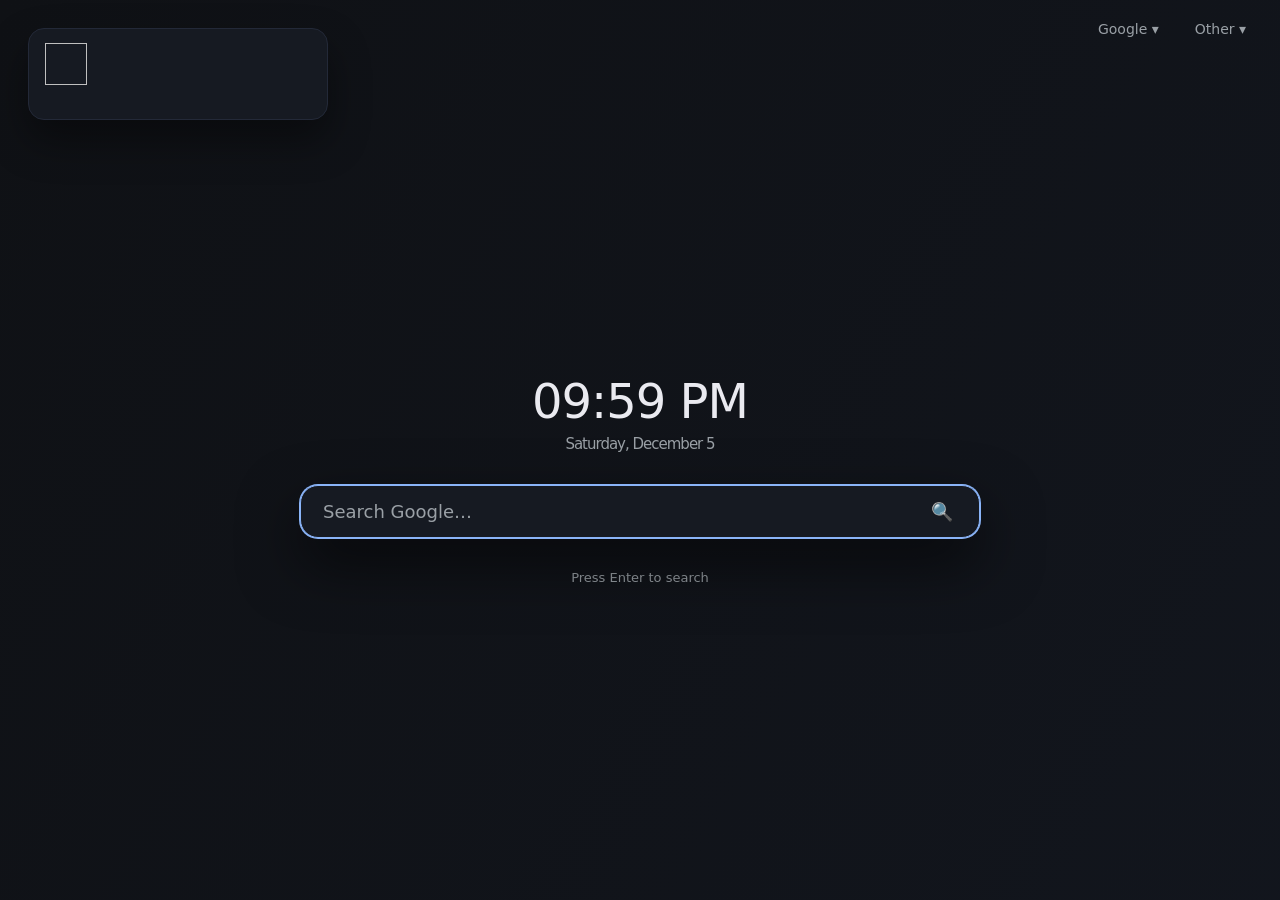
==== index.html @ 7490c637 "Update index.html ```markdown # Changelog  ## 1.2.1 - Reformatted the code for easier readabilit" ====
<!DOCTYPE html>
<html lang="en">
  <head>
    <meta charset="UTF-8" />
    <title>New Tab</title>
    <link rel="icon" type="image/png" href="Icon.png" />
    <meta name="viewport" content="width=device-width, initial-scale=1.0" />

    <script>
      /* =====================================================
        USER CONFIGURATION (safe to edit)

        HOW TO EDIT BOOKMARKS
        -----------------------------------------------------
        • Each object = one dropdown folder
        • Folder order = left to right
        • Set enabled: false to hide a folder
        • Add/remove links by editing the links array
        • NO HTML OR CSS CHANGES REQUIRED
        ===================================================== */

      const BOOKMARK_FOLDERS = [
        {
          title: "Google",
          enabled: true,
          links: [
            { name: "Gmail", url: "https://mail.google.com" },
            { name: "YouTube", url: "https://www.youtube.com" },
            { name: "Photos", url: "https://photos.google.com" },
            { name: "Drive", url: "https://drive.google.com" },
            { name: "Calendar", url: "https://calendar.google.com" },
          ],
        },
        {
          title: "Other",
          enabled: true,
          links: [
            { name: "Ultimate Guitar", url: "https://www.ultimate-guitar.com" },
            { name: "Facebook", url: "https://www.facebook.com" },
            { name: "GitHub", url: "https://github.com" },
            { name: "Reddit", url: "https://reddit.com" },
          ],
        },
        {
          title: "Dev",
          enabled: false, // ← hidden but kept for later
          links: [
            { name: "Stack Overflow", url: "https://stackoverflow.com" },
            { name: "MDN", url: "https://developer.mozilla.org" },
          ],
        },
      ];

      const WEATHER_CONFIG = {
        lat: 52.71978,
        lon: -1.35687,
        hours: 6,
      };
    </script>

    <style>
      /* =====================================================
        THEME SETTINGS (safe to edit)
        ===================================================== */

      :root {
        --bg: #0f1115;
        --card: #161a22;
        --text: #eaeaf0;
        --muted: #9aa0a6;
        --accent: #8ab4f8;
        --border: #232938;
        --radius: 18px;
      }

      /* Global reset / font */
      * {
        box-sizing: border-box;
        font-family:
          system-ui,
          -apple-system,
          BlinkMacSystemFont,
          "Segoe UI",
          sans-serif;
      }

      /* =====================
       Page background
       ===================== */
      body {
        margin: 0;
        height: 100vh;
        color: var(--text);
        display: flex;
        flex-direction: column;
        background: linear-gradient(120deg, #0f1115, #151a25, #0f1115);
        background-size: 400% 400%;
        animation: gradientMove 20s ease infinite;
      }

      @keyframes gradientMove {
        0% {
          background-position: 0% 50%;
        }
        50% {
          background-position: 100% 50%;
        }
        100% {
          background-position: 0% 50%;
        }
      }

      /* =====================
       Top link menus
       ===================== */
      .top-links {
        display: flex;
        justify-content: flex-end;
        padding: 20px 28px;
        gap: 24px;
        font-size: 14px;
      }

      .menu {
        position: relative;
      }

      .menu-button {
        background: none;
        border: none;
        color: var(--muted);
        font-size: 14px;
        cursor: pointer;
      }

      .menu-button:hover {
        color: var(--text);
      }

      .dropdown {
        position: absolute;
        right: 0;
        top: 120%;
        background: var(--card);
        border: 1px solid var(--border);
        border-radius: 14px;
        min-width: 190px;
        padding: 6px 0;
        display: none;
        box-shadow: 0 20px 40px rgba(0, 0, 0, 0.5);
        z-index: 50;
      }

      .menu.open .dropdown {
        display: block;
      }

      .dropdown a {
        display: block;
        padding: 10px 16px;
        color: var(--text);
        text-decoration: none;
      }

      .dropdown a:hover {
        background: rgba(138, 180, 248, 0.15);
      }

      /* =====================
       Center content
       ===================== */
      .center {
        flex: 1;
        display: flex;
        flex-direction: column;
        align-items: center;
        justify-content: center;
        gap: 32px;
      }

      /* Clock */
      .clock {
        font-size: 48px;
        text-align: center;
        letter-spacing: -1px;
      }

      .clock span {
        display: block;
        font-size: 15px;
        color: var(--muted);
        margin-top: 6px;
      }

      /* =====================
       Weather card
       ===================== */
      .weather {
        position: absolute;
        top: 28px;
        left: 28px;
        width: 300px;

        display: flex;
        flex-direction: column; /* key: stack current + hourly vertically */
        gap: 14px;

        background: var(--card);
        border: 1px solid var(--border);
        border-radius: 16px;
        padding: 14px 16px;
        box-shadow: 0 20px 40px rgba(0, 0, 0, 0.4);

        font-size: 13px;
        color: var(--muted);
      }

      .weather-now {
        display: flex;
        align-items: center;
        gap: 12px;
      }

      .weather-now img {
        width: 42px;
        height: 42px;
      }

      .weather-temp {
        font-size: 20px;
        font-weight: 600;
      }

      .weather-desc {
        text-transform: capitalize;
      }

      /* Hourly forecast row */
      .weather-hourly {
        display: flex;
        justify-content: space-between;
        gap: 10px;
        padding-top: 6px;
      }

      .hour {
        text-align: center;
        min-width: 36px;
      }

      .hour img {
        width: 26px;
        height: 26px;
      }

      .hour span {
        display: block;
        font-size: 11px;
        color: var(--muted);
      }

      /* =====================
       Search box
       ===================== */
      .search-wrapper {
        position: relative;
        width: min(680px, 90%);
      }

      .search-box {
        background: var(--card);
        border: 1px solid var(--border);
        border-radius: var(--radius);
        display: flex;
        align-items: center;
        padding: 14px 20px;
        box-shadow: 0 20px 40px rgba(0, 0, 0, 0.4);
      }

      .search-box:focus-within {
        border-color: var(--accent);
        box-shadow:
          0 0 0 1px var(--accent),
          0 25px 60px rgba(0, 0, 0, 0.6);
      }

      .search-box input {
        flex: 1;
        background: transparent;
        border: none;
        outline: none;
        color: var(--text);
        font-size: 18px;
      }

      .search-box input::placeholder {
        color: var(--muted);
      }

      .toggle {
        background: transparent;
        border: none;
        font-size: 18px;
        cursor: pointer;
        color: var(--muted);
        margin-left: 10px;
      }

      .toggle:hover {
        color: var(--accent);
      }

      /* Autocomplete dropdown */
      .autocomplete {
        position: absolute;
        top: calc(100% + 10px);
        width: 100%;
        background: var(--card);
        border: 1px solid var(--border);
        border-radius: 14px;
        box-shadow: 0 25px 60px rgba(0, 0, 0, 0.6);
        z-index: 20;
      }

      .autocomplete div {
        padding: 14px 20px;
        cursor: pointer;
      }

      .autocomplete div:hover,
      .autocomplete .active {
        background: rgba(138, 180, 248, 0.15);
      }

      .hint {
        font-size: 13px;
        color: var(--muted);
      }
    </style>
  </head>

  <body>
    <div class="top-links" id="bookmarks"></div>

    <!-- Weather card -->
    <div id="weather" class="weather">
      <div class="weather-now">
        <img id="weatherIcon" />
        <div>
          <div id="weatherTemp" class="weather-temp"></div>
          <div id="weatherDesc" class="weather-desc"></div>
        </div>
      </div>

      <!-- Hourly forecast injected here -->
      <div id="hourly" class="weather-hourly"></div>
    </div>

    <!-- Center content -->
    <div class="center">
      <div id="clock" class="clock"></div>

      <div class="search-wrapper">
        <form
          id="searchForm"
          class="search-box"
          action="https://www.google.com/search"
          method="GET"
          autocomplete="off"
        >
          <input
            id="searchInput"
            name="q"
            autofocus
            placeholder="Search Google…"
          />
          <button type="button" id="searchToggle" class="toggle">🔍</button>
          <input type="hidden" id="tbm" />
        </form>

        <div id="autocomplete" class="autocomplete" hidden></div>
      </div>

      <div class="hint">Press Enter to search</div>
    </div>

    <script>
      /* =====================
       Clock
       ===================== */
      function updateClock() {
        const now = new Date();
        const time = now.toLocaleTimeString([], {
          hour: "2-digit",
          minute: "2-digit",
        });
        const date = now.toLocaleDateString([], {
          weekday: "long",
          month: "long",
          day: "numeric",
        });
        document.getElementById("clock").innerHTML =
          `${time}<span>${date}</span>`;
      }

      updateClock();
      setInterval(updateClock, 1000);

      /* =====================
       Weather (Open-Meteo)
       ===================== */
      async function loadWeather() {
        const { lat, lon, hours } = WEATHER_CONFIG;

        const res = await fetch(
          `https://api.open-meteo.com/v1/forecast` +
            `?latitude=${lat}&longitude=${lon}` +
            `&current_weather=true` +
            `&hourly=temperature_2m,weathercode` +
            `&timezone=auto`,
        );

        const data = await res.json();

        /* Current weather */
        document.getElementById("weatherTemp").textContent =
          Math.round(data.current_weather.temperature) + "°C";

        document.getElementById("weatherDesc").textContent = weatherDescription(
          data.current_weather.weathercode,
        );

        document.getElementById("weatherIcon").src = weatherIconUrl(
          data.current_weather.weathercode,
        );

        /* Hourly forecast: next 6 full hours */
        const hourlyEl = document.getElementById("hourly");
        hourlyEl.innerHTML = "";

        const now = new Date();
        const currentHour = now.toISOString().slice(0, 13);
        const startIndex = data.hourly.time.findIndex((t) =>
          t.startsWith(currentHour),
        );

        for (let i = startIndex + 1; i <= startIndex + hours; i++) {
          const hourTime = new Date(data.hourly.time[i]);
          const label = hourTime.toLocaleTimeString([], {
            hour: "2-digit",
            minute: "2-digit",
          });

          const div = document.createElement("div");
          div.className = "hour";
          div.innerHTML = `
          <span>${label}</span>
          <img src="${weatherIconUrl(data.hourly.weathercode[i])}">
          <strong>${Math.round(data.hourly.temperature_2m[i])}°</strong>
        `;
          hourlyEl.appendChild(div);
        }
      }

      loadWeather();

      /* Weather helpers */
      function weatherIconUrl(code) {
        if (code === 0) return "https://openweathermap.org/img/wn/01d.png";
        if ([1, 2].includes(code))
          return "https://openweathermap.org/img/wn/02d.png";
        if (code === 3) return "https://openweathermap.org/img/wn/03d.png";
        if (code >= 45 && code <= 48)
          return "https://openweathermap.org/img/wn/50d.png";
        if (code >= 51 && code <= 67)
          return "https://openweathermap.org/img/wn/09d.png";
        if (code >= 71 && code <= 77)
          return "https://openweathermap.org/img/wn/13d.png";
        if (code >= 80 && code <= 82)
          return "https://openweathermap.org/img/wn/10d.png";
        if (code >= 95) return "https://openweathermap.org/img/wn/11d.png";
        return "https://openweathermap.org/img/wn/01d.png";
      }

      function weatherDescription(code) {
        const map = {
          0: "Clear",
          1: "Mostly clear",
          2: "Partly cloudy",
          3: "Overcast",
          45: "Fog",
          51: "Light rain",
          61: "Rain",
          71: "Snow",
          80: "Showers",
          95: "Thunderstorm",
        };
        return map[code] || "Weather";
      }

      /* =====================
       Search mode toggle
       ===================== */
      let imageMode = false;
      const toggle = document.getElementById("searchToggle");
      const tbm = document.getElementById("tbm");
      const input = document.getElementById("searchInput");

      toggle.onclick = () => {
        imageMode = !imageMode;
        if (imageMode) {
          tbm.name = "tbm";
          tbm.value = "isch";
          toggle.textContent = "🖼️";
          input.placeholder = "Search Google Images…";
        } else {
          tbm.name = "";
          tbm.value = "";
          toggle.textContent = "🔍";
          input.placeholder = "Search Google…";
        }
      };

      /* =====================
        Autocomplete
        ===================== */
      const box = document.getElementById("autocomplete");
      let activeIndex = -1;

      window.googleCallback = (data) => {
        const suggestions = data[1].slice(0, 8);
        box.innerHTML = "";
        activeIndex = -1;

        suggestions.forEach((text) => {
          const div = document.createElement("div");
          div.textContent = text;
          div.onclick = () => {
            input.value = text;
            input.form.submit();
          };
          box.appendChild(div);
        });

        box.hidden = !suggestions.length;
      };

      input.addEventListener("input", () => {
        if (!input.value.trim()) {
          box.hidden = true;
          return;
        }

        document.getElementById("jsonp")?.remove();
        const script = document.createElement("script");
        script.id = "jsonp";
        script.src =
          "https://suggestqueries.google.com/complete/search" +
          "?client=firefox&q=" +
          encodeURIComponent(input.value) +
          "&callback=googleCallback";
        document.body.appendChild(script);
      });

      input.addEventListener("keydown", (e) => {
        const items = box.querySelectorAll("div");
        if (!items.length) return;

        if (e.key === "ArrowDown")
          activeIndex = (activeIndex + 1) % items.length;
        if (e.key === "ArrowUp")
          activeIndex = (activeIndex - 1 + items.length) % items.length;

        if (e.key === "Enter" && activeIndex >= 0) {
          e.preventDefault();
          input.value = items[activeIndex].textContent;
          input.form.submit();
        }

        items.forEach((el) => el.classList.remove("active"));
        items[activeIndex]?.classList.add("active");
      });

      document.addEventListener("click", (e) => {
        if (!box.contains(e.target) && e.target !== input) box.hidden = true;
      });

      /* =====================
        Build bookmark menus
        ===================== */
      const bookmarksEl = document.getElementById("bookmarks");

      BOOKMARK_FOLDERS.filter((folder) => folder.enabled !== false).forEach(
        (folder) => {
          const menu = document.createElement("div");
          menu.className = "menu";

          const button = document.createElement("button");
          button.className = "menu-button";
          button.textContent = folder.title + " ▾";

          const dropdown = document.createElement("div");
          dropdown.className = "dropdown";

          folder.links.forEach((link) => {
            const a = document.createElement("a");
            a.href = link.url;
            a.textContent = link.name;
            dropdown.appendChild(a);
          });

          menu.appendChild(button);
          menu.appendChild(dropdown);
          bookmarksEl.appendChild(menu);
        },
      );

      /* =====================
       Dropdown menus
       ===================== */
      document.querySelectorAll(".menu-button").forEach((button) => {
        button.addEventListener("click", (e) => {
          e.stopPropagation();
          const menu = button.parentElement;

          document.querySelectorAll(".menu").forEach((m) => {
            if (m !== menu) m.classList.remove("open");
          });

          menu.classList.toggle("open");
        });
      });

      document.addEventListener("click", () => {
        document
          .querySelectorAll(".menu")
          .forEach((m) => m.classList.remove("open"));
      });

      /* =====================
       Smart URL detection
       ===================== */
      document.getElementById("searchForm").addEventListener("submit", (e) => {
        const value = input.value.trim();

        const isURL =
          value.includes(".") && !value.includes(" ") && !value.startsWith("?");

        if (isURL) {
          e.preventDefault();
          const url =
            value.startsWith("http://") || value.startsWith("https://")
              ? value
              : "https://" + value;

          window.location.href = url;
        }
      });
    </script>
  </body>
</html>
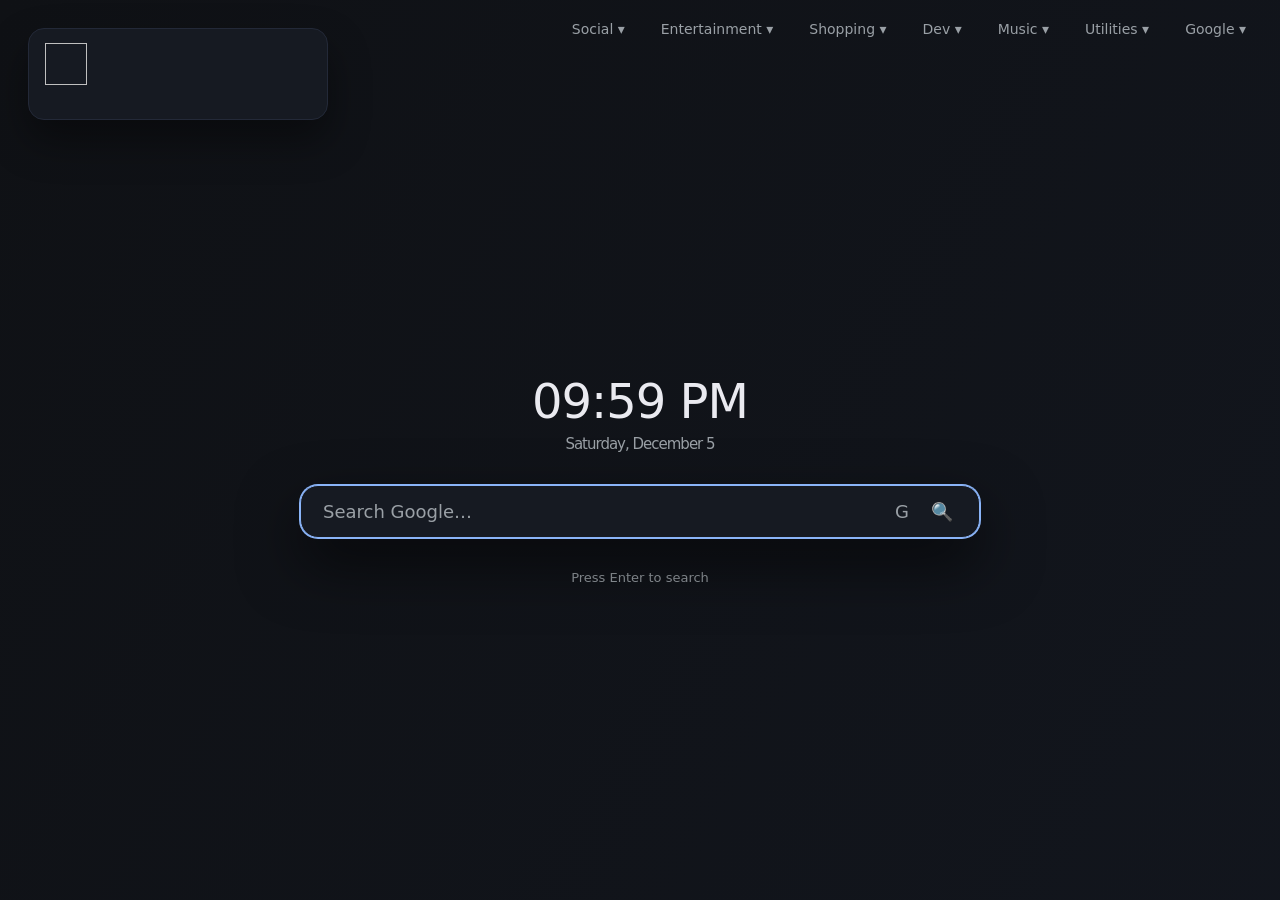
==== commit e7ed9b99: "Update index.html # Changelog  ## 1.4.0 - Added multi-engine search support - Added search engin" ====
--- a/index.html
+++ b/index.html
@@ -1,661 +1,842 @@
-<!DOCTYPE html>
+<!doctype html>
 <html lang="en">
-  <head>
-    <meta charset="UTF-8" />
-    <title>New Tab</title>
-    <link rel="icon" type="image/png" href="Icon.png" />
-    <meta name="viewport" content="width=device-width, initial-scale=1.0" />
-
-    <script>
-      /* =====================================================
-        USER CONFIGURATION (safe to edit)
-
-        HOW TO EDIT BOOKMARKS
-        -----------------------------------------------------
-        • Each object = one dropdown folder
-        • Folder order = left to right
-        • Set enabled: false to hide a folder
-        • Add/remove links by editing the links array
-        • NO HTML OR CSS CHANGES REQUIRED
-        ===================================================== */
-
-      const BOOKMARK_FOLDERS = [
-        {
-          title: "Google",
-          enabled: true,
-          links: [
-            { name: "Gmail", url: "https://mail.google.com" },
-            { name: "YouTube", url: "https://www.youtube.com" },
-            { name: "Photos", url: "https://photos.google.com" },
-            { name: "Drive", url: "https://drive.google.com" },
-            { name: "Calendar", url: "https://calendar.google.com" },
-          ],
-        },
-        {
-          title: "Other",
-          enabled: true,
-          links: [
-            { name: "Ultimate Guitar", url: "https://www.ultimate-guitar.com" },
-            { name: "Facebook", url: "https://www.facebook.com" },
-            { name: "GitHub", url: "https://github.com" },
-            { name: "Reddit", url: "https://reddit.com" },
-          ],
-        },
-        {
-          title: "Dev",
-          enabled: false, // ← hidden but kept for later
-          links: [
-            { name: "Stack Overflow", url: "https://stackoverflow.com" },
-            { name: "MDN", url: "https://developer.mozilla.org" },
-          ],
-        },
-      ];
-
-      const WEATHER_CONFIG = {
-        lat: 52.71978,
-        lon: -1.35687,
-        hours: 6,
-      };
-    </script>
-
-    <style>
-      /* =====================================================
-        THEME SETTINGS (safe to edit)
-        ===================================================== */
-
-      :root {
-        --bg: #0f1115;
-        --card: #161a22;
-        --text: #eaeaf0;
-        --muted: #9aa0a6;
-        --accent: #8ab4f8;
-        --border: #232938;
-        --radius: 18px;
-      }
-
-      /* Global reset / font */
-      * {
-        box-sizing: border-box;
-        font-family:
-          system-ui,
-          -apple-system,
-          BlinkMacSystemFont,
-          "Segoe UI",
-          sans-serif;
-      }
-
-      /* =====================
-       Page background
-       ===================== */
-      body {
-        margin: 0;
-        height: 100vh;
-        color: var(--text);
-        display: flex;
-        flex-direction: column;
-        background: linear-gradient(120deg, #0f1115, #151a25, #0f1115);
-        background-size: 400% 400%;
-        animation: gradientMove 20s ease infinite;
-      }
-
-      @keyframes gradientMove {
-        0% {
-          background-position: 0% 50%;
-        }
-        50% {
-          background-position: 100% 50%;
-        }
-        100% {
-          background-position: 0% 50%;
-        }
-      }
-
-      /* =====================
-       Top link menus
-       ===================== */
-      .top-links {
-        display: flex;
-        justify-content: flex-end;
-        padding: 20px 28px;
-        gap: 24px;
-        font-size: 14px;
-      }
-
-      .menu {
-        position: relative;
-      }
-
-      .menu-button {
-        background: none;
-        border: none;
-        color: var(--muted);
-        font-size: 14px;
-        cursor: pointer;
-      }
-
-      .menu-button:hover {
-        color: var(--text);
-      }
-
-      .dropdown {
-        position: absolute;
-        right: 0;
-        top: 120%;
-        background: var(--card);
-        border: 1px solid var(--border);
-        border-radius: 14px;
-        min-width: 190px;
-        padding: 6px 0;
-        display: none;
-        box-shadow: 0 20px 40px rgba(0, 0, 0, 0.5);
-        z-index: 50;
-      }
-
-      .menu.open .dropdown {
-        display: block;
-      }
-
-      .dropdown a {
-        display: block;
-        padding: 10px 16px;
-        color: var(--text);
-        text-decoration: none;
-      }
-
-      .dropdown a:hover {
-        background: rgba(138, 180, 248, 0.15);
-      }
-
-      /* =====================
-       Center content
-       ===================== */
-      .center {
-        flex: 1;
-        display: flex;
-        flex-direction: column;
-        align-items: center;
-        justify-content: center;
-        gap: 32px;
-      }
-
-      /* Clock */
-      .clock {
-        font-size: 48px;
-        text-align: center;
-        letter-spacing: -1px;
-      }
-
-      .clock span {
-        display: block;
-        font-size: 15px;
-        color: var(--muted);
-        margin-top: 6px;
-      }
-
-      /* =====================
-       Weather card
-       ===================== */
-      .weather {
-        position: absolute;
-        top: 28px;
-        left: 28px;
-        width: 300px;
-
-        display: flex;
-        flex-direction: column; /* key: stack current + hourly vertically */
-        gap: 14px;
-
-        background: var(--card);
-        border: 1px solid var(--border);
-        border-radius: 16px;
-        padding: 14px 16px;
-        box-shadow: 0 20px 40px rgba(0, 0, 0, 0.4);
-
-        font-size: 13px;
-        color: var(--muted);
-      }
-
-      .weather-now {
-        display: flex;
-        align-items: center;
-        gap: 12px;
-      }
-
-      .weather-now img {
-        width: 42px;
-        height: 42px;
-      }
-
-      .weather-temp {
-        font-size: 20px;
-        font-weight: 600;
-      }
-
-      .weather-desc {
-        text-transform: capitalize;
-      }
-
-      /* Hourly forecast row */
-      .weather-hourly {
-        display: flex;
-        justify-content: space-between;
-        gap: 10px;
-        padding-top: 6px;
-      }
-
-      .hour {
-        text-align: center;
-        min-width: 36px;
-      }
-
-      .hour img {
-        width: 26px;
-        height: 26px;
-      }
-
-      .hour span {
-        display: block;
-        font-size: 11px;
-        color: var(--muted);
-      }
-
-      /* =====================
-       Search box
-       ===================== */
-      .search-wrapper {
-        position: relative;
-        width: min(680px, 90%);
-      }
-
-      .search-box {
-        background: var(--card);
-        border: 1px solid var(--border);
-        border-radius: var(--radius);
-        display: flex;
-        align-items: center;
-        padding: 14px 20px;
-        box-shadow: 0 20px 40px rgba(0, 0, 0, 0.4);
-      }
-
-      .search-box:focus-within {
-        border-color: var(--accent);
-        box-shadow:
-          0 0 0 1px var(--accent),
-          0 25px 60px rgba(0, 0, 0, 0.6);
-      }
-
-      .search-box input {
-        flex: 1;
-        background: transparent;
-        border: none;
-        outline: none;
-        color: var(--text);
-        font-size: 18px;
-      }
-
-      .search-box input::placeholder {
-        color: var(--muted);
-      }
-
-      .toggle {
-        background: transparent;
-        border: none;
-        font-size: 18px;
-        cursor: pointer;
-        color: var(--muted);
-        margin-left: 10px;
-      }
-
-      .toggle:hover {
-        color: var(--accent);
-      }
-
-      /* Autocomplete dropdown */
-      .autocomplete {
-        position: absolute;
-        top: calc(100% + 10px);
-        width: 100%;
-        background: var(--card);
-        border: 1px solid var(--border);
-        border-radius: 14px;
-        box-shadow: 0 25px 60px rgba(0, 0, 0, 0.6);
-        z-index: 20;
-      }
-
-      .autocomplete div {
-        padding: 14px 20px;
-        cursor: pointer;
-      }
-
-      .autocomplete div:hover,
-      .autocomplete .active {
-        background: rgba(138, 180, 248, 0.15);
-      }
-
-      .hint {
-        font-size: 13px;
-        color: var(--muted);
-      }
-    </style>
-  </head>
-
-  <body>
-    <div class="top-links" id="bookmarks"></div>
-
-    <!-- Weather card -->
-    <div id="weather" class="weather">
-      <div class="weather-now">
-        <img id="weatherIcon" />
-        <div>
-          <div id="weatherTemp" class="weather-temp"></div>
-          <div id="weatherDesc" class="weather-desc"></div>
+    <head>
+        <meta charset="UTF-8" />
+        <title>New Tab</title>
+        <link rel="icon" type="image/png" href="Icon.png" />
+        <meta name="viewport" content="width=device-width, initial-scale=1.0" />
+        <script>
+            /* =====================================================
+           USER CONFIGURATION (safe to edit)
+         
+           HOW TO EDIT BOOKMARKS
+           -----------------------------------------------------
+           • Each object = one dropdown folder
+           • Folder order = left to right
+           • Set enabled: false to hide a folder
+           • Add/remove links by editing the links array
+           • NO HTML OR CSS CHANGES REQUIRED
+           ===================================================== */
+
+            /*
+            ========================================================
+            BOOKMARK CONFIGURATION
+            --------------------------------------------------------
+            • Set enabled: true/false to show or hide folders
+            • Comment out individual links if not needed
+            • Add your own links using:
+                { name: "Display Name", url: "https://example.com" }
+            ========================================================
+            */
+
+            const BOOKMARK_FOLDERS = [
+                // ==================================================
+                // SOCIAL & COMMUNITY
+                // ==================================================
+                {
+                    title: "Social",
+                    enabled: true,
+                    links: [
+                        { name: "Facebook", url: "https://www.facebook.com" },
+                        { name: "Instagram", url: "https://www.instagram.com" },
+                        { name: "Reddit", url: "https://reddit.com" },
+                        // { name: "X (Twitter)", url: "https://twitter.com" },
+                        // { name: "LinkedIn", url: "https://linkedin.com" },
+                        // { name: "Discord", url: "https://discord.com/app" },
+                    ],
+                },
+
+                // ==================================================
+                // ENTERTAINMENT
+                // ==================================================
+                {
+                    title: "Entertainment",
+                    enabled: true,
+                    links: [
+                        //  { name: "Netflix", url: "https://www.netflix.com" },
+                        //  { name: "Prime Video", url: "https://www.primevideo.com" },
+                        //  { name: "Disney+", url: "https://www.disneyplus.com" },
+                        //  { name: "Spotify", url: "https://open.spotify.com" },
+                        { name: "BBC iPlayer", url: "https://www.bbc.co.uk/iplayer" },
+                        { name: "Cineby", url: "https://www.cineby.gd" },
+                        //  { name: "Twitch", url: "https://www.twitch.tv" },
+                    ],
+                },
+
+                // ==================================================
+                // SHOPPING & FINANCE
+                // ==================================================
+                {
+                    title: "Shopping",
+                    enabled: true,
+                    links: [
+                        { name: "Amazon", url: "https://www.amazon.co.uk" },
+                        { name: "eBay", url: "https://www.ebay.co.uk" },
+                        // { name: "PayPal", url: "https://www.paypal.com" },
+                        // { name: "Monzo", url: "https://monzo.com" },
+                        // { name: "eToro", url: "https://www.etoro.com" },
+                    ],
+                },
+
+                // ==================================================
+                // DEVELOPMENT
+                // ==================================================
+                {
+                    title: "Dev",
+                    enabled: true,
+                    links: [
+                        { name: "GitHub", url: "https://github.com" },
+                        //  { name: "Stack Overflow", url: "https://stackoverflow.com" },
+                        // { name: "MDN Web Docs", url: "https://developer.mozilla.org" },
+                        // { name: "W3Schools", url: "https://www.w3schools.com" },
+                        { name: "CodePen", url: "https://codepen.io" },
+                        { name: "ChatGPT", url: "https://chat.openai.com" },
+                    ],
+                },
+
+                // ==================================================
+                // MUSIC & GUITAR
+                // ==================================================
+                {
+                    title: "Music",
+                    enabled: true,
+                    links: [
+                        { name: "Ultimate Guitar", url: "https://www.ultimate-guitar.com" },
+                        { name: "Songsterr", url: "https://www.songsterr.com" },
+                        //  { name: "Spotify Web", url: "https://open.spotify.com" },
+                        //  { name: "SoundCloud", url: "https://soundcloud.com" },
+                    ],
+                },
+
+                // ==================================================
+                // UTILITIES
+                // ==================================================
+                {
+                    title: "Utilities",
+                    enabled: true,
+                    links: [
+                        { name: "Speedtest", url: "https://www.speedtest.net" },
+                        { name: "Can I Use", url: "https://caniuse.com" },
+                        { name: "Down For Everyone", url: "https://downforeveryoneorjustme.com" },
+                        // { name: "TinyURL", url: "https://tinyurl.com" },
+                        // { name: "WeTransfer", url: "https://wetransfer.com" },
+                    ],
+                },
+
+                // ==================================================
+                // NEWS
+                // ==================================================
+                {
+                    title: "News",
+                    enabled: false, // optional
+                    links: [
+                        { name: "BBC News", url: "https://www.bbc.co.uk/news" },
+                        { name: "Reuters", url: "https://www.reuters.com" },
+                        { name: "The Guardian", url: "https://www.theguardian.com" },
+                        { name: "Hacker News", url: "https://news.ycombinator.com" },
+                    ],
+                },
+
+                // ==================================================
+                // GOOGLE ECOSYSTEM
+                // ==================================================
+                {
+                    title: "Google",
+                    enabled: true,
+                    links: [
+                        { name: "Gmail", url: "https://mail.google.com" },
+                        { name: "YouTube", url: "https://www.youtube.com" },
+                        { name: "Drive", url: "https://drive.google.com" },
+                        { name: "Calendar", url: "https://calendar.google.com" },
+                        { name: "Photos", url: "https://photos.google.com" },
+                        { name: "Docs", url: "https://docs.google.com" },
+                        { name: "Sheets", url: "https://sheets.google.com" },
+                        { name: "Slides", url: "https://slides.google.com" },
+                        { name: "Maps", url: "https://maps.google.com" },
+                        { name: "Keep", url: "https://keep.google.com" },
+                    ],
+                },
+            ];
+
+            const WEATHER_CONFIG = {
+                lat: 52.71978,
+                lon: -1.35687,
+                hours: 6,
+            };
+            /* =====================================================
+            SEARCH ENGINE CONFIGURATION
+
+            HOW TO EDIT:
+            -----------------------------------------------------
+            • Each object = one search engine
+            • Set enabled: false to hide it
+            • searchUrl = normal search endpoint
+            • imageUrl = image search endpoint
+            • queryParam = query parameter name
+            • suggestUrl = JSONP suggestion endpoint
+            • suggestParser = function that extracts suggestions
+            ===================================================== */
+
+            const SEARCH_ENGINES = [
+                {
+                    name: "Google",
+                    enabled: true,
+                    searchUrl: "https://www.google.com/search",
+                    imageUrl: "https://www.google.com/search?tbm=isch",
+                    queryParam: "q",
+                    suggestUrl: "https://suggestqueries.google.com/complete/search?client=firefox&q=",
+                    jsonp: true,
+                    suggestParser: (data) => data[1] || [],
+                },
+                {
+                    name: "DuckDuckGo",
+                    enabled: true,
+                    searchUrl: "https://duckduckgo.com/",
+                    imageUrl: "https://duckduckgo.com/?ia=images&iax=images",
+                    queryParam: "q",
+                    jsonp: false, // ❗ no JSONP support
+                },
+                {
+                    name: "Bing",
+                    enabled: true,
+                    searchUrl: "https://www.bing.com/search",
+                    imageUrl: "https://www.bing.com/images/search",
+                    queryParam: "q",
+                    suggestUrl: "https://api.bing.com/osjson.aspx?query=",
+                    jsonp: true,
+                    suggestParser: (data) => data[1] || [],
+                },
+                {
+                    name: "Ecosia",
+                    enabled: true,
+                    searchUrl: "https://www.ecosia.org/search",
+                    imageUrl: "https://www.ecosia.org/images",
+                    queryParam: "q",
+                    jsonp: false, // ❗ no JSONP support
+                },
+            ];
+        </script>
+        <style>
+            /* =====================================================
+            THEME SETTINGS (safe to edit)
+            ===================================================== */
+            :root {
+                --bg: #0f1115;
+                --card: #161a22;
+                --text: #eaeaf0;
+                --muted: #9aa0a6;
+                --accent: #8ab4f8;
+                --border: #232938;
+                --radius: 18px;
+            }
+            /* Global reset / font */
+            * {
+                box-sizing: border-box;
+                font-family:
+                    system-ui,
+                    -apple-system,
+                    BlinkMacSystemFont,
+                    "Segoe UI",
+                    sans-serif;
+            }
+            /* =====================
+            Page background
+            ===================== */
+            body {
+                margin: 0;
+                height: 100vh;
+                color: var(--text);
+                display: flex;
+                flex-direction: column;
+                background: linear-gradient(120deg, #0f1115, #151a25, #0f1115);
+                background-size: 400% 400%;
+                animation: gradientMove 20s ease infinite;
+            }
+            @keyframes gradientMove {
+                0% {
+                    background-position: 0% 50%;
+                }
+                50% {
+                    background-position: 100% 50%;
+                }
+                100% {
+                    background-position: 0% 50%;
+                }
+            }
+            /* =====================
+            Top link menus
+            ===================== */
+            .top-links {
+                display: flex;
+                justify-content: flex-end;
+                padding: 20px 28px;
+                gap: 24px;
+                font-size: 14px;
+            }
+            .menu {
+                position: relative;
+            }
+            .menu-button {
+                background: none;
+                border: none;
+                color: var(--muted);
+                font-size: 14px;
+                cursor: pointer;
+            }
+            .menu-button:hover {
+                color: var(--text);
+            }
+            .dropdown {
+                position: absolute;
+                right: 0;
+                top: 120%;
+                background: var(--card);
+                border: 1px solid var(--border);
+                border-radius: 14px;
+                min-width: 190px;
+                padding: 6px 0;
+                display: none;
+                box-shadow: 0 20px 40px rgba(0, 0, 0, 0.5);
+                z-index: 50;
+            }
+            .menu.open .dropdown {
+                display: block;
+            }
+            .dropdown a {
+                display: block;
+                padding: 10px 16px;
+                color: var(--text);
+                text-decoration: none;
+            }
+            .dropdown a:hover {
+                background: rgba(138, 180, 248, 0.15);
+            }
+            /* =====================
+            Center content
+            ===================== */
+            .center {
+                flex: 1;
+                display: flex;
+                flex-direction: column;
+                align-items: center;
+                justify-content: center;
+                gap: 32px;
+            }
+            /* Clock */
+            .clock {
+                font-size: 48px;
+                text-align: center;
+                letter-spacing: -1px;
+            }
+            .clock span {
+                display: block;
+                font-size: 15px;
+                color: var(--muted);
+                margin-top: 6px;
+            }
+            /* =====================
+            Weather card
+            ===================== */
+            .weather {
+                position: absolute;
+                top: 28px;
+                left: 28px;
+                width: 300px;
+                display: flex;
+                flex-direction: column; /* key: stack current + hourly vertically */
+                gap: 14px;
+                background: var(--card);
+                border: 1px solid var(--border);
+                border-radius: 16px;
+                padding: 14px 16px;
+                box-shadow: 0 20px 40px rgba(0, 0, 0, 0.4);
+                font-size: 13px;
+                color: var(--muted);
+            }
+            .weather-now {
+                display: flex;
+                align-items: center;
+                gap: 12px;
+            }
+            .weather-now img {
+                width: 42px;
+                height: 42px;
+            }
+            .weather-temp {
+                font-size: 20px;
+                font-weight: 600;
+            }
+            .weather-desc {
+                text-transform: capitalize;
+            }
+            /* Hourly forecast row */
+            .weather-hourly {
+                display: flex;
+                justify-content: space-between;
+                gap: 10px;
+                padding-top: 6px;
+            }
+            .hour {
+                text-align: center;
+                min-width: 36px;
+            }
+            .hour img {
+                width: 26px;
+                height: 26px;
+            }
+            .hour span {
+                display: block;
+                font-size: 11px;
+                color: var(--muted);
+            }
+            /* =====================
+            Search box
+            ===================== */
+            .search-wrapper {
+                position: relative;
+                width: min(680px, 90%);
+            }
+            .search-box {
+                background: var(--card);
+                border: 1px solid var(--border);
+                border-radius: var(--radius);
+                display: flex;
+                align-items: center;
+                padding: 14px 20px;
+                box-shadow: 0 20px 40px rgba(0, 0, 0, 0.4);
+            }
+            .search-box:focus-within {
+                border-color: var(--accent);
+                box-shadow:
+                    0 0 0 1px var(--accent),
+                    0 25px 60px rgba(0, 0, 0, 0.6);
+            }
+            .search-box input {
+                flex: 1;
+                background: transparent;
+                border: none;
+                outline: none;
+                color: var(--text);
+                font-size: 18px;
+            }
+            .search-box input::placeholder {
+                color: var(--muted);
+            }
+            .toggle {
+                background: transparent;
+                border: none;
+                font-size: 18px;
+                cursor: pointer;
+                color: var(--muted);
+                margin-left: 10px;
+            }
+            .toggle:hover {
+                color: var(--accent);
+            }
+            /* Autocomplete dropdown */
+            .autocomplete {
+                position: absolute;
+                top: calc(100% + 10px);
+                width: 100%;
+                background: var(--card);
+                border: 1px solid var(--border);
+                border-radius: 14px;
+                box-shadow: 0 25px 60px rgba(0, 0, 0, 0.6);
+                z-index: 20;
+            }
+            .autocomplete div {
+                padding: 14px 20px;
+                cursor: pointer;
+            }
+            .autocomplete div:hover,
+            .autocomplete .active {
+                background: rgba(138, 180, 248, 0.15);
+            }
+            .hint {
+                font-size: 13px;
+                color: var(--muted);
+            }
+        </style>
+    </head>
+    <body>
+        <div class="top-links" id="bookmarks"></div>
+        <!-- Weather card -->
+        <div id="weather" class="weather">
+            <div class="weather-now">
+                <img id="weatherIcon" />
+                <div>
+                    <div id="weatherTemp" class="weather-temp"></div>
+                    <div id="weatherDesc" class="weather-desc"></div>
+                </div>
+            </div>
+            <!-- Hourly forecast injected here -->
+            <div id="hourly" class="weather-hourly"></div>
         </div>
-      </div>
-
-      <!-- Hourly forecast injected here -->
-      <div id="hourly" class="weather-hourly"></div>
-    </div>
-
-    <!-- Center content -->
-    <div class="center">
-      <div id="clock" class="clock"></div>
-
-      <div class="search-wrapper">
-        <form
-          id="searchForm"
-          class="search-box"
-          action="https://www.google.com/search"
-          method="GET"
-          autocomplete="off"
-        >
-          <input
-            id="searchInput"
-            name="q"
-            autofocus
-            placeholder="Search Google…"
-          />
-          <button type="button" id="searchToggle" class="toggle">🔍</button>
-          <input type="hidden" id="tbm" />
-        </form>
-
-        <div id="autocomplete" class="autocomplete" hidden></div>
-      </div>
-
-      <div class="hint">Press Enter to search</div>
-    </div>
-
-    <script>
-      /* =====================
-       Clock
-       ===================== */
-      function updateClock() {
-        const now = new Date();
-        const time = now.toLocaleTimeString([], {
-          hour: "2-digit",
-          minute: "2-digit",
-        });
-        const date = now.toLocaleDateString([], {
-          weekday: "long",
-          month: "long",
-          day: "numeric",
-        });
-        document.getElementById("clock").innerHTML =
-          `${time}<span>${date}</span>`;
-      }
-
-      updateClock();
-      setInterval(updateClock, 1000);
-
-      /* =====================
-       Weather (Open-Meteo)
-       ===================== */
-      async function loadWeather() {
-        const { lat, lon, hours } = WEATHER_CONFIG;
-
-        const res = await fetch(
-          `https://api.open-meteo.com/v1/forecast` +
-            `?latitude=${lat}&longitude=${lon}` +
-            `&current_weather=true` +
-            `&hourly=temperature_2m,weathercode` +
-            `&timezone=auto`,
-        );
-
-        const data = await res.json();
-
-        /* Current weather */
-        document.getElementById("weatherTemp").textContent =
-          Math.round(data.current_weather.temperature) + "°C";
-
-        document.getElementById("weatherDesc").textContent = weatherDescription(
-          data.current_weather.weathercode,
-        );
-
-        document.getElementById("weatherIcon").src = weatherIconUrl(
-          data.current_weather.weathercode,
-        );
-
-        /* Hourly forecast: next 6 full hours */
-        const hourlyEl = document.getElementById("hourly");
-        hourlyEl.innerHTML = "";
-
-        const now = new Date();
-        const currentHour = now.toISOString().slice(0, 13);
-        const startIndex = data.hourly.time.findIndex((t) =>
-          t.startsWith(currentHour),
-        );
-
-        for (let i = startIndex + 1; i <= startIndex + hours; i++) {
-          const hourTime = new Date(data.hourly.time[i]);
-          const label = hourTime.toLocaleTimeString([], {
-            hour: "2-digit",
-            minute: "2-digit",
-          });
-
-          const div = document.createElement("div");
-          div.className = "hour";
-          div.innerHTML = `
-          <span>${label}</span>
-          <img src="${weatherIconUrl(data.hourly.weathercode[i])}">
-          <strong>${Math.round(data.hourly.temperature_2m[i])}°</strong>
-        `;
-          hourlyEl.appendChild(div);
-        }
-      }
-
-      loadWeather();
-
-      /* Weather helpers */
-      function weatherIconUrl(code) {
-        if (code === 0) return "https://openweathermap.org/img/wn/01d.png";
-        if ([1, 2].includes(code))
-          return "https://openweathermap.org/img/wn/02d.png";
-        if (code === 3) return "https://openweathermap.org/img/wn/03d.png";
-        if (code >= 45 && code <= 48)
-          return "https://openweathermap.org/img/wn/50d.png";
-        if (code >= 51 && code <= 67)
-          return "https://openweathermap.org/img/wn/09d.png";
-        if (code >= 71 && code <= 77)
-          return "https://openweathermap.org/img/wn/13d.png";
-        if (code >= 80 && code <= 82)
-          return "https://openweathermap.org/img/wn/10d.png";
-        if (code >= 95) return "https://openweathermap.org/img/wn/11d.png";
-        return "https://openweathermap.org/img/wn/01d.png";
-      }
-
-      function weatherDescription(code) {
-        const map = {
-          0: "Clear",
-          1: "Mostly clear",
-          2: "Partly cloudy",
-          3: "Overcast",
-          45: "Fog",
-          51: "Light rain",
-          61: "Rain",
-          71: "Snow",
-          80: "Showers",
-          95: "Thunderstorm",
-        };
-        return map[code] || "Weather";
-      }
-
-      /* =====================
-       Search mode toggle
-       ===================== */
-      let imageMode = false;
-      const toggle = document.getElementById("searchToggle");
-      const tbm = document.getElementById("tbm");
-      const input = document.getElementById("searchInput");
-
-      toggle.onclick = () => {
-        imageMode = !imageMode;
-        if (imageMode) {
-          tbm.name = "tbm";
-          tbm.value = "isch";
-          toggle.textContent = "🖼️";
-          input.placeholder = "Search Google Images…";
-        } else {
-          tbm.name = "";
-          tbm.value = "";
-          toggle.textContent = "🔍";
-          input.placeholder = "Search Google…";
-        }
-      };
-
-      /* =====================
-        Autocomplete
-        ===================== */
-      const box = document.getElementById("autocomplete");
-      let activeIndex = -1;
-
-      window.googleCallback = (data) => {
-        const suggestions = data[1].slice(0, 8);
-        box.innerHTML = "";
-        activeIndex = -1;
-
-        suggestions.forEach((text) => {
-          const div = document.createElement("div");
-          div.textContent = text;
-          div.onclick = () => {
-            input.value = text;
-            input.form.submit();
-          };
-          box.appendChild(div);
-        });
-
-        box.hidden = !suggestions.length;
-      };
-
-      input.addEventListener("input", () => {
-        if (!input.value.trim()) {
-          box.hidden = true;
-          return;
-        }
-
-        document.getElementById("jsonp")?.remove();
-        const script = document.createElement("script");
-        script.id = "jsonp";
-        script.src =
-          "https://suggestqueries.google.com/complete/search" +
-          "?client=firefox&q=" +
-          encodeURIComponent(input.value) +
-          "&callback=googleCallback";
-        document.body.appendChild(script);
-      });
-
-      input.addEventListener("keydown", (e) => {
-        const items = box.querySelectorAll("div");
-        if (!items.length) return;
-
-        if (e.key === "ArrowDown")
-          activeIndex = (activeIndex + 1) % items.length;
-        if (e.key === "ArrowUp")
-          activeIndex = (activeIndex - 1 + items.length) % items.length;
-
-        if (e.key === "Enter" && activeIndex >= 0) {
-          e.preventDefault();
-          input.value = items[activeIndex].textContent;
-          input.form.submit();
-        }
-
-        items.forEach((el) => el.classList.remove("active"));
-        items[activeIndex]?.classList.add("active");
-      });
-
-      document.addEventListener("click", (e) => {
-        if (!box.contains(e.target) && e.target !== input) box.hidden = true;
-      });
-
-      /* =====================
-        Build bookmark menus
-        ===================== */
-      const bookmarksEl = document.getElementById("bookmarks");
-
-      BOOKMARK_FOLDERS.filter((folder) => folder.enabled !== false).forEach(
-        (folder) => {
-          const menu = document.createElement("div");
-          menu.className = "menu";
-
-          const button = document.createElement("button");
-          button.className = "menu-button";
-          button.textContent = folder.title + " ▾";
-
-          const dropdown = document.createElement("div");
-          dropdown.className = "dropdown";
-
-          folder.links.forEach((link) => {
-            const a = document.createElement("a");
-            a.href = link.url;
-            a.textContent = link.name;
-            dropdown.appendChild(a);
-          });
-
-          menu.appendChild(button);
-          menu.appendChild(dropdown);
-          bookmarksEl.appendChild(menu);
-        },
-      );
-
-      /* =====================
-       Dropdown menus
-       ===================== */
-      document.querySelectorAll(".menu-button").forEach((button) => {
-        button.addEventListener("click", (e) => {
-          e.stopPropagation();
-          const menu = button.parentElement;
-
-          document.querySelectorAll(".menu").forEach((m) => {
-            if (m !== menu) m.classList.remove("open");
-          });
-
-          menu.classList.toggle("open");
-        });
-      });
-
-      document.addEventListener("click", () => {
-        document
-          .querySelectorAll(".menu")
-          .forEach((m) => m.classList.remove("open"));
-      });
-
-      /* =====================
-       Smart URL detection
-       ===================== */
-      document.getElementById("searchForm").addEventListener("submit", (e) => {
-        const value = input.value.trim();
-
-        const isURL =
-          value.includes(".") && !value.includes(" ") && !value.startsWith("?");
-
-        if (isURL) {
-          e.preventDefault();
-          const url =
-            value.startsWith("http://") || value.startsWith("https://")
-              ? value
-              : "https://" + value;
-
-          window.location.href = url;
-        }
-      });
-    </script>
-  </body>
+        <!-- Center content -->
+        <div class="center">
+            <div id="clock" class="clock"></div>
+            <div class="search-wrapper">
+                <form
+                    id="searchForm"
+                    class="search-box"
+                    action="https://www.google.com/search"
+                    method="GET"
+                    autocomplete="off"
+                >
+                    <input id="searchInput" name="q" autofocus placeholder="Search Google…" />
+                    <button type="button" id="engineToggle" class="toggle">G</button>
+                    <button type="button" id="searchToggle" class="toggle">🔍</button>
+                </form>
+                <div id="autocomplete" class="autocomplete" hidden></div>
+            </div>
+            <div class="hint">Press Enter to search</div>
+        </div>
+        <script>
+            /* =====================
+            Clock
+            ===================== */
+            function updateClock() {
+                const now = new Date();
+                const time = now.toLocaleTimeString([], {
+                    hour: "2-digit",
+                    minute: "2-digit",
+                });
+                const date = now.toLocaleDateString([], {
+                    weekday: "long",
+                    month: "long",
+                    day: "numeric",
+                });
+                document.getElementById("clock").innerHTML = `${time}<span>${date}</span>`;
+            }
+
+            updateClock();
+            setInterval(updateClock, 1000);
+
+            /* =====================
+            Weather (Open-Meteo)
+            ===================== */
+            async function loadWeather() {
+                const { lat, lon, hours } = WEATHER_CONFIG;
+
+                const res = await fetch(
+                    `https://api.open-meteo.com/v1/forecast` +
+                        `?latitude=${lat}&longitude=${lon}` +
+                        `&current_weather=true` +
+                        `&hourly=temperature_2m,weathercode` +
+                        `&timezone=auto`
+                );
+
+                const data = await res.json();
+
+                /* Current weather */
+                document.getElementById("weatherTemp").textContent =
+                    Math.round(data.current_weather.temperature) + "°C";
+
+                document.getElementById("weatherDesc").textContent = weatherDescription(
+                    data.current_weather.weathercode
+                );
+
+                document.getElementById("weatherIcon").src = weatherIconUrl(data.current_weather.weathercode);
+
+                /* Hourly forecast: next 6 full hours */
+                const hourlyEl = document.getElementById("hourly");
+                hourlyEl.innerHTML = "";
+
+                const now = new Date();
+                const currentHour = now.toISOString().slice(0, 13);
+                const startIndex = data.hourly.time.findIndex((t) => t.startsWith(currentHour));
+
+                for (let i = startIndex + 1; i <= startIndex + hours; i++) {
+                    const hourTime = new Date(data.hourly.time[i]);
+                    const label = hourTime.toLocaleTimeString([], {
+                        hour: "2-digit",
+                        minute: "2-digit",
+                    });
+
+                    const div = document.createElement("div");
+                    div.className = "hour";
+                    div.innerHTML = `
+             <span>${label}</span>
+             <img src="${weatherIconUrl(data.hourly.weathercode[i])}">
+             <strong>${Math.round(data.hourly.temperature_2m[i])}°</strong>
+           `;
+                    hourlyEl.appendChild(div);
+                }
+            }
+
+            loadWeather();
+
+            /* Weather helpers */
+            function weatherIconUrl(code) {
+                if (code === 0) return "https://openweathermap.org/img/wn/01d.png";
+                if ([1, 2].includes(code)) return "https://openweathermap.org/img/wn/02d.png";
+                if (code === 3) return "https://openweathermap.org/img/wn/03d.png";
+                if (code >= 45 && code <= 48) return "https://openweathermap.org/img/wn/50d.png";
+                if (code >= 51 && code <= 67) return "https://openweathermap.org/img/wn/09d.png";
+                if (code >= 71 && code <= 77) return "https://openweathermap.org/img/wn/13d.png";
+                if (code >= 80 && code <= 82) return "https://openweathermap.org/img/wn/10d.png";
+                if (code >= 95) return "https://openweathermap.org/img/wn/11d.png";
+                return "https://openweathermap.org/img/wn/01d.png";
+            }
+
+            function weatherDescription(code) {
+                const map = {
+                    0: "Clear",
+                    1: "Mostly clear",
+                    2: "Partly cloudy",
+                    3: "Overcast",
+                    45: "Fog",
+                    51: "Light rain",
+                    61: "Rain",
+                    71: "Snow",
+                    80: "Showers",
+                    95: "Thunderstorm",
+                };
+                return map[code] || "Weather";
+            }
+
+            /* =====================
+             Search mode toggle
+            ===================== */
+            const form = document.getElementById("searchForm");
+            const input = document.getElementById("searchInput");
+            const engineToggle = document.getElementById("engineToggle");
+            const searchToggle = document.getElementById("searchToggle");
+
+            let imageMode = false;
+            const ENABLED_ENGINES = SEARCH_ENGINES.filter((e) => e.enabled !== false);
+
+            let currentEngineIndex = 0;
+            let currentEngine = ENABLED_ENGINES[currentEngineIndex];
+
+            // Update form action and placeholder
+            function updateFormAction() {
+                if (imageMode) {
+                    // Special handling per engine
+                    if (currentEngine.name === "Google") {
+                        form.action = currentEngine.searchUrl;
+                    } else if (currentEngine.name === "DuckDuckGo") {
+                        form.action = currentEngine.searchUrl;
+                    } else {
+                        form.action = currentEngine.imageUrl;
+                    }
+                } else {
+                    form.action = currentEngine.searchUrl;
+                }
+
+                input.name = currentEngine.queryParam;
+
+                input.placeholder = imageMode
+                    ? `Search ${currentEngine.name} Images…`
+                    : `Search ${currentEngine.name}…`;
+
+                searchToggle.textContent = imageMode ? "🖼️" : "🔍";
+            }
+
+            // Toggle between search and image mode
+            searchToggle.onclick = () => {
+                imageMode = !imageMode;
+                updateFormAction();
+            };
+
+            // Cycle through search engines
+            engineToggle.onclick = () => {
+                currentEngineIndex = (currentEngineIndex + 1) % ENABLED_ENGINES.length;
+
+                currentEngine = ENABLED_ENGINES[currentEngineIndex];
+
+                updateFormAction();
+                engineToggle.textContent = currentEngine.name[0];
+            };
+
+            // Initialise
+            updateFormAction();
+            engineToggle.textContent = currentEngine.name[0];
+
+            /* =====================
+           Autocomplete
+           ===================== */
+            const box = document.getElementById("autocomplete");
+            let activeIndex = -1;
+
+            function parseSuggestions(engine, data) {
+                switch (engine.id) {
+                    case "google":
+                    case "bing":
+                        return Array.isArray(data[1]) ? data[1] : [];
+
+                    case "ddg":
+                        return Array.isArray(data) ? data.map((item) => item.phrase) : [];
+
+                    default:
+                        return [];
+                }
+            }
+
+            window.engineSuggestionCallback = (data) => {
+                const suggestions = currentEngine.suggestParser(data).slice(0, 8);
+
+                box.innerHTML = "";
+                activeIndex = -1;
+
+                suggestions.forEach((text) => {
+                    const div = document.createElement("div");
+                    div.textContent = text;
+                    div.onclick = () => {
+                        input.value = text;
+                        input.form.submit();
+                    };
+                    box.appendChild(div);
+                });
+
+                box.hidden = suggestions.length === 0;
+            };
+
+            input.addEventListener("input", () => {
+                if (!input.value.trim()) {
+                    box.hidden = true;
+                    return;
+                }
+
+                // If engine doesn't support JSONP, disable suggestions
+                if (!currentEngine.jsonp) {
+                    box.hidden = true;
+                    return;
+                }
+
+                document.getElementById("jsonp")?.remove();
+
+                const script = document.createElement("script");
+                script.id = "jsonp";
+                script.src =
+                    currentEngine.suggestUrl + encodeURIComponent(input.value) + "&callback=engineSuggestionCallback";
+
+                document.body.appendChild(script);
+            });
+
+            input.addEventListener("keydown", (e) => {
+                const items = box.querySelectorAll("div");
+                if (!items.length) return;
+
+                if (e.key === "ArrowDown") {
+                    e.preventDefault();
+                    activeIndex = (activeIndex + 1) % items.length;
+                }
+
+                if (e.key === "ArrowUp") {
+                    e.preventDefault();
+                    activeIndex = (activeIndex - 1 + items.length) % items.length;
+                }
+
+                // Accept suggestion for editing (Google-style)
+                if ((e.key === "ArrowLeft" || e.key === "ArrowRight") && activeIndex >= 0) {
+                    e.preventDefault();
+
+                    input.value = items[activeIndex].textContent;
+
+                    // Move cursor to end
+                    requestAnimationFrame(() => {
+                        input.setSelectionRange(input.value.length, input.value.length);
+                    });
+
+                    box.hidden = true;
+                    activeIndex = -1;
+                    return;
+                }
+
+                // Submit highlighted suggestion
+                if (e.key === "Enter" && activeIndex >= 0) {
+                    e.preventDefault();
+                    input.value = items[activeIndex].textContent;
+                    input.form.submit();
+                }
+
+                items.forEach((el) => el.classList.remove("active"));
+                items[activeIndex]?.classList.add("active");
+            });
+
+            document.addEventListener("click", (e) => {
+                if (!box.contains(e.target) && e.target !== input) box.hidden = true;
+            });
+
+            /* =====================
+           Build bookmark menus
+           ===================== */
+            const bookmarksEl = document.getElementById("bookmarks");
+
+            BOOKMARK_FOLDERS.filter((folder) => folder.enabled !== false).forEach((folder) => {
+                const menu = document.createElement("div");
+                menu.className = "menu";
+
+                const button = document.createElement("button");
+                button.className = "menu-button";
+                button.textContent = folder.title + " ▾";
+
+                const dropdown = document.createElement("div");
+                dropdown.className = "dropdown";
+
+                folder.links.forEach((link) => {
+                    const a = document.createElement("a");
+                    a.href = link.url;
+                    a.textContent = link.name;
+                    dropdown.appendChild(a);
+                });
+
+                menu.appendChild(button);
+                menu.appendChild(dropdown);
+                bookmarksEl.appendChild(menu);
+            });
+
+            /* =====================
+          Dropdown menus
+          ===================== */
+            document.querySelectorAll(".menu-button").forEach((button) => {
+                button.addEventListener("click", (e) => {
+                    e.stopPropagation();
+                    const menu = button.parentElement;
+
+                    document.querySelectorAll(".menu").forEach((m) => {
+                        if (m !== menu) m.classList.remove("open");
+                    });
+
+                    menu.classList.toggle("open");
+                });
+            });
+
+            document.addEventListener("click", () => {
+                document.querySelectorAll(".menu").forEach((m) => m.classList.remove("open"));
+            });
+
+            /* =====================
+          Smart URL detection
+          ===================== */
+            form.addEventListener("submit", (e) => {
+                const value = input.value.trim();
+
+                const isURL = value.includes(".") && !value.includes(" ") && !value.startsWith("?");
+
+                if (isURL) {
+                    e.preventDefault();
+                    const url =
+                        value.startsWith("http://") || value.startsWith("https://") ? value : "https://" + value;
+
+                    window.location.href = url;
+                    return;
+                }
+
+                // Handle special image parameters
+                if (imageMode) {
+                    if (currentEngine.name === "Google") {
+                        e.preventDefault();
+                        window.location.href =
+                            currentEngine.searchUrl + "?q=" + encodeURIComponent(value) + "&tbm=isch";
+                    } else if (currentEngine.name === "DuckDuckGo") {
+                        e.preventDefault();
+                        window.location.href =
+                            currentEngine.searchUrl + "?q=" + encodeURIComponent(value) + "&ia=images&iax=images";
+                    }
+                }
+            });
+        </script>
+    </body>
 </html>
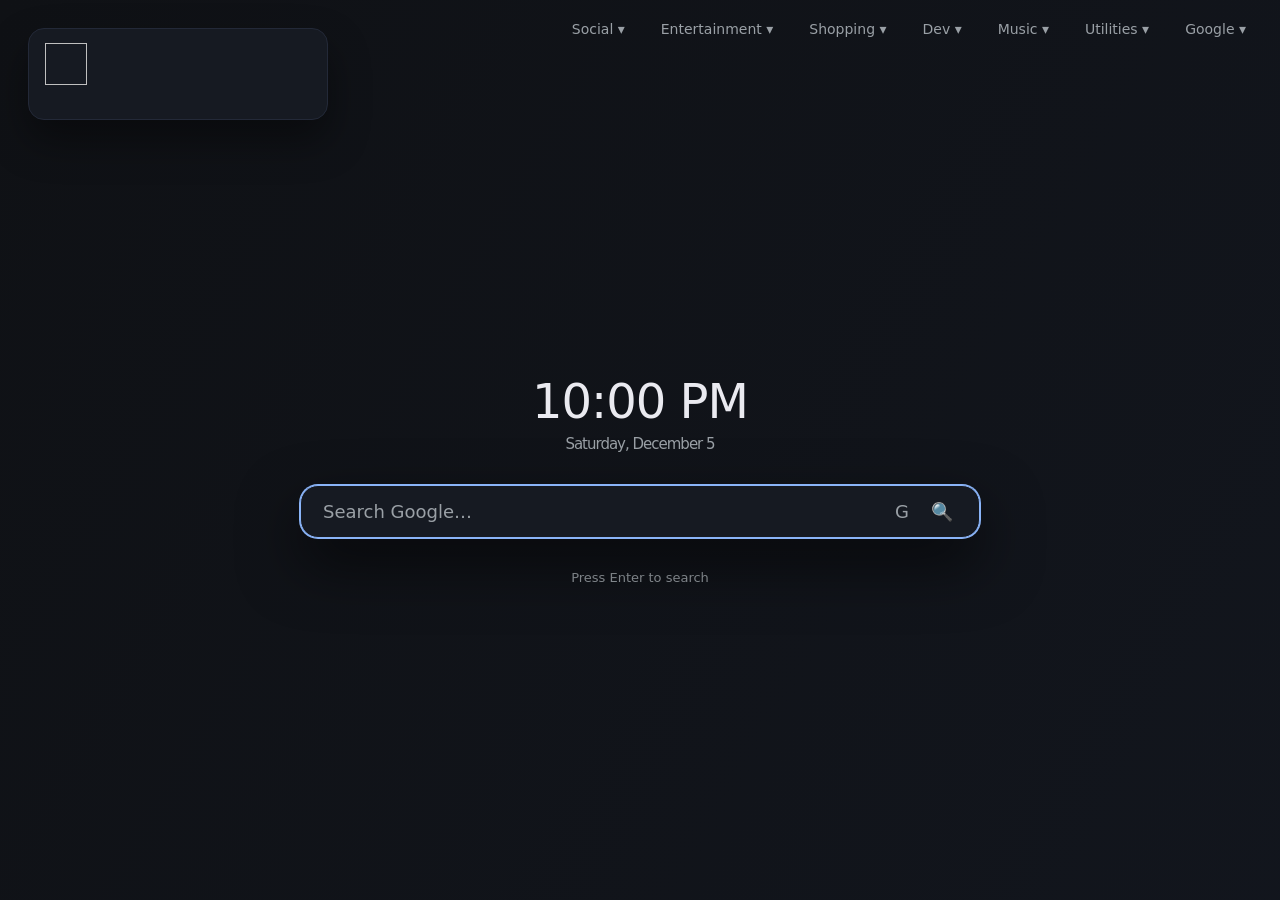
==== commit bb300a31: "Update index.html" ====
--- a/index.html
+++ b/index.html
@@ -59,6 +59,7 @@
                         //  { name: "Spotify", url: "https://open.spotify.com" },
                         { name: "BBC iPlayer", url: "https://www.bbc.co.uk/iplayer" },
                         { name: "Cineby", url: "https://www.cineby.gd" },
+                        { name: "F1", url: "https://www.fullraces.com" },
                         //  { name: "Twitch", url: "https://www.twitch.tv" },
                     ],
                 },
@@ -86,7 +87,7 @@
                     enabled: true,
                     links: [
                         { name: "GitHub", url: "https://github.com" },
-                        //  { name: "Stack Overflow", url: "https://stackoverflow.com" },
+                        { name: "Stack Overflow", url: "https://stackoverflow.com" },
                         // { name: "MDN Web Docs", url: "https://developer.mozilla.org" },
                         // { name: "W3Schools", url: "https://www.w3schools.com" },
                         { name: "CodePen", url: "https://codepen.io" },
@@ -101,10 +102,11 @@
                     title: "Music",
                     enabled: true,
                     links: [
+                        { name: "SongSelector2", url: "http://localhost:7999" },
                         { name: "Ultimate Guitar", url: "https://www.ultimate-guitar.com" },
                         { name: "Songsterr", url: "https://www.songsterr.com" },
                         //  { name: "Spotify Web", url: "https://open.spotify.com" },
-                        //  { name: "SoundCloud", url: "https://soundcloud.com" },
+                        { name: "SoundCloud", url: "https://soundcloud.com" },
                     ],
                 },
 
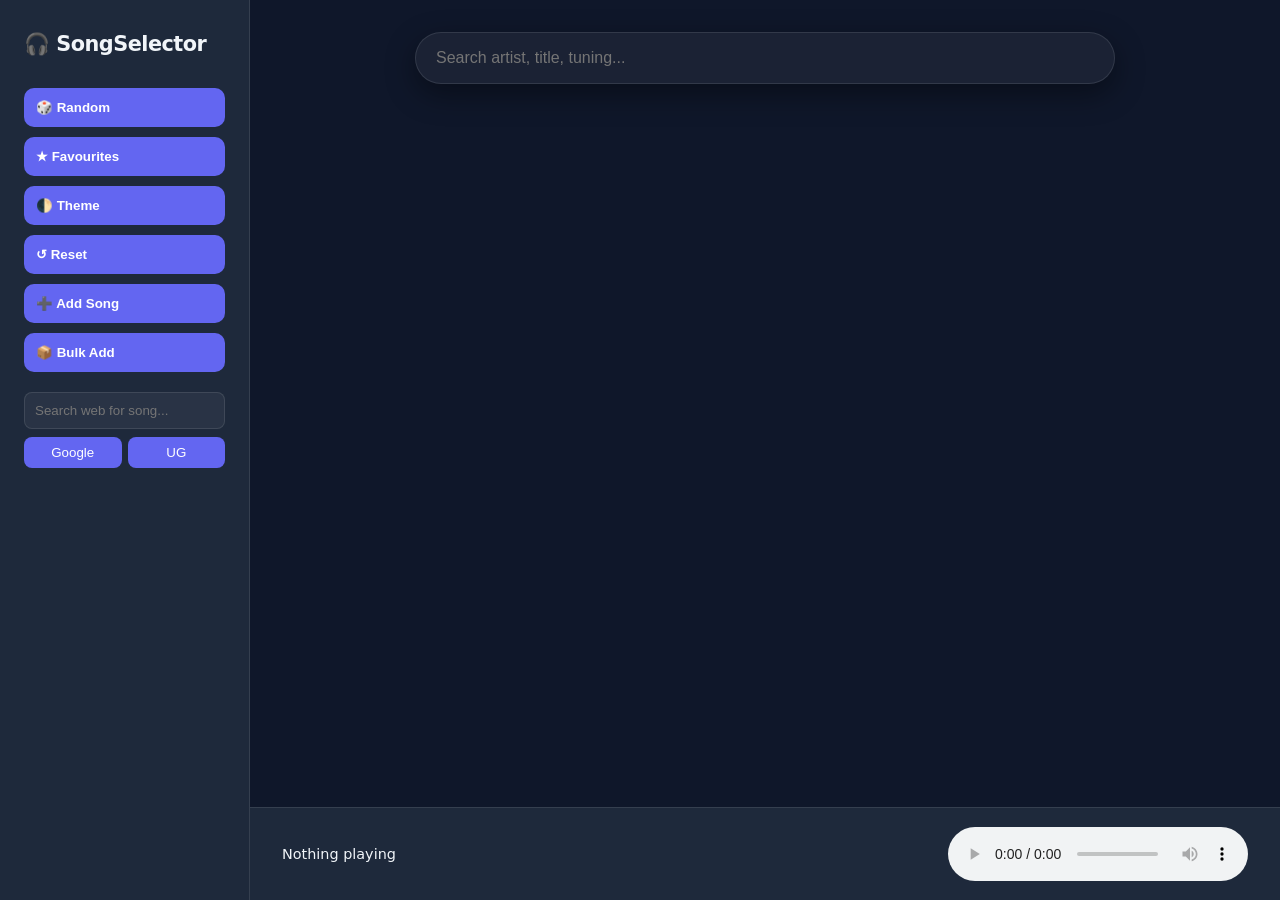
==== commit 253693bb: "Add files via upload" ====
--- a/index.html
+++ b/index.html
@@ -1,844 +1,77 @@
 <!doctype html>
 <html lang="en">
-    <head>
-        <meta charset="UTF-8" />
-        <title>New Tab</title>
-        <link rel="icon" type="image/png" href="Icon.png" />
-        <meta name="viewport" content="width=device-width, initial-scale=1.0" />
-        <script>
-            /* =====================================================
-           USER CONFIGURATION (safe to edit)
-         
-           HOW TO EDIT BOOKMARKS
-           -----------------------------------------------------
-           • Each object = one dropdown folder
-           • Folder order = left to right
-           • Set enabled: false to hide a folder
-           • Add/remove links by editing the links array
-           • NO HTML OR CSS CHANGES REQUIRED
-           ===================================================== */
+  <head>
+    <meta charset="UTF-8" />
+    <meta name="viewport" content="width=device-width, initial-scale=1" />
+    <title>SongSelector</title>
+    <link rel="icon" type="image/x-icon" href="/favicon.ico">
+    <link rel="stylesheet" href="style.css" />
+  </head>
 
-            /*
-            ========================================================
-            BOOKMARK CONFIGURATION
-            --------------------------------------------------------
-            • Set enabled: true/false to show or hide folders
-            • Comment out individual links if not needed
-            • Add your own links using:
-                { name: "Display Name", url: "https://example.com" }
-            ========================================================
-            */
+  <body data-theme="dark">
+    <div class="app">
 
-            const BOOKMARK_FOLDERS = [
-                // ==================================================
-                // SOCIAL & COMMUNITY
-                // ==================================================
-                {
-                    title: "Social",
-                    enabled: true,
-                    links: [
-                        { name: "Facebook", url: "https://www.facebook.com" },
-                        { name: "Instagram", url: "https://www.instagram.com" },
-                        { name: "Reddit", url: "https://reddit.com" },
-                        // { name: "X (Twitter)", url: "https://twitter.com" },
-                        // { name: "LinkedIn", url: "https://linkedin.com" },
-                        // { name: "Discord", url: "https://discord.com/app" },
-                    ],
-                },
+      <aside class="sidebar">
+        <h1>🎧 SongSelector</h1>
 
-                // ==================================================
-                // ENTERTAINMENT
-                // ==================================================
-                {
-                    title: "Entertainment",
-                    enabled: true,
-                    links: [
-                        //  { name: "Netflix", url: "https://www.netflix.com" },
-                        //  { name: "Prime Video", url: "https://www.primevideo.com" },
-                        //  { name: "Disney+", url: "https://www.disneyplus.com" },
-                        //  { name: "Spotify", url: "https://open.spotify.com" },
-                        { name: "BBC iPlayer", url: "https://www.bbc.co.uk/iplayer" },
-                        { name: "Cineby", url: "https://www.cineby.gd" },
-                        { name: "F1", url: "https://www.fullraces.com" },
-                        //  { name: "Twitch", url: "https://www.twitch.tv" },
-                    ],
-                },
+        <div id="sidebarSearchSlot"></div>
 
-                // ==================================================
-                // SHOPPING & FINANCE
-                // ==================================================
-                {
-                    title: "Shopping",
-                    enabled: true,
-                    links: [
-                        { name: "Amazon", url: "https://www.amazon.co.uk" },
-                        { name: "eBay", url: "https://www.ebay.co.uk" },
-                        // { name: "PayPal", url: "https://www.paypal.com" },
-                        // { name: "Monzo", url: "https://monzo.com" },
-                        // { name: "eToro", url: "https://www.etoro.com" },
-                    ],
-                },
+        <div class="menu">
+          <button data-action="random">🎲 Random</button>
+          <button data-action="toggleFavs">★ Favourites</button>
+          <button data-action="theme">🌓 Theme</button>
+          <button data-action="reset">↺ Reset</button>
+          <button data-action="addSong">➕ Add Song</button>
+          <button data-action="bulkAdd">📦 Bulk Add</button>
+        </div>
 
-                // ==================================================
-                // DEVELOPMENT
-                // ==================================================
-                {
-                    title: "Dev",
-                    enabled: true,
-                    links: [
-                        { name: "GitHub", url: "https://github.com" },
-                        { name: "Stack Overflow", url: "https://stackoverflow.com" },
-                        // { name: "MDN Web Docs", url: "https://developer.mozilla.org" },
-                        // { name: "W3Schools", url: "https://www.w3schools.com" },
-                        { name: "CodePen", url: "https://codepen.io" },
-                        { name: "ChatGPT", url: "https://chat.openai.com" },
-                    ],
-                },
+        <div class="external-search">
+          <input id="externalSearch" placeholder="Search web for song..." />
+          <div class="ext-buttons">
+            <button id="searchGoogle">Google</button>
+            <button id="searchUG">UG</button>
+          </div>
+        </div>
 
-                // ==================================================
-                // MUSIC & GUITAR
-                // ==================================================
-                {
-                    title: "Music",
-                    enabled: true,
-                    links: [
-                        { name: "SongSelector2", url: "http://localhost:7999" },
-                        { name: "Ultimate Guitar", url: "https://www.ultimate-guitar.com" },
-                        { name: "Songsterr", url: "https://www.songsterr.com" },
-                        //  { name: "Spotify Web", url: "https://open.spotify.com" },
-                        { name: "SoundCloud", url: "https://soundcloud.com" },
-                    ],
-                },
+      </aside>
 
-                // ==================================================
-                // UTILITIES
-                // ==================================================
-                {
-                    title: "Utilities",
-                    enabled: true,
-                    links: [
-                        { name: "Speedtest", url: "https://www.speedtest.net" },
-                        { name: "Can I Use", url: "https://caniuse.com" },
-                        { name: "Down For Everyone", url: "https://downforeveryoneorjustme.com" },
-                        // { name: "TinyURL", url: "https://tinyurl.com" },
-                        // { name: "WeTransfer", url: "https://wetransfer.com" },
-                    ],
-                },
+      <main class="main">
+  <div class="topbar">
+    <div id="searchWrapper">
+      <input
+        id="search"
+        type="search"
+        placeholder="Search artist, title, tuning..."
+      />
+    </div>
+  </div>
 
-                // ==================================================
-                // NEWS
-                // ==================================================
-                {
-                    title: "News",
-                    enabled: false, // optional
-                    links: [
-                        { name: "BBC News", url: "https://www.bbc.co.uk/news" },
-                        { name: "Reuters", url: "https://www.reuters.com" },
-                        { name: "The Guardian", url: "https://www.theguardian.com" },
-                        { name: "Hacker News", url: "https://news.ycombinator.com" },
-                    ],
-                },
+  <div id="songTable">
+    <div class="song-grid">
+      <div id="songContainer"></div>
+    </div>
+  </div>
+</main>
 
-                // ==================================================
-                // GOOGLE ECOSYSTEM
-                // ==================================================
-                {
-                    title: "Google",
-                    enabled: true,
-                    links: [
-                        { name: "Gmail", url: "https://mail.google.com" },
-                        { name: "YouTube", url: "https://www.youtube.com" },
-                        { name: "Drive", url: "https://drive.google.com" },
-                        { name: "Calendar", url: "https://calendar.google.com" },
-                        { name: "Photos", url: "https://photos.google.com" },
-                        { name: "Docs", url: "https://docs.google.com" },
-                        { name: "Sheets", url: "https://sheets.google.com" },
-                        { name: "Slides", url: "https://slides.google.com" },
-                        { name: "Maps", url: "https://maps.google.com" },
-                        { name: "Keep", url: "https://keep.google.com" },
-                    ],
-                },
-            ];
+    <div class="player">
+      <div class="now">
+        <div id="nowPlaying">Nothing playing</div>
+      </div>
+      <audio id="audio" controls preload="none"></audio>
+    </div>
 
-            const WEATHER_CONFIG = {
-                lat: 52.71978,
-                lon: -1.35687,
-                hours: 6,
-            };
-            /* =====================================================
-            SEARCH ENGINE CONFIGURATION
+    <div class="modal hidden" id="modal">
+  <div class="modal-content">
+    <h2 id="modalTitle">Add Song</h2>
+    <div id="modalBody"></div>
+    <div class="modal-actions">
+      <button id="modalDelete" class="btn-danger hidden">Delete</button>
+      <button id="modalSave">Save</button>
+      <button id="modalCancel">Cancel</button>
+    </div>
+  </div>
+</div>
 
-            HOW TO EDIT:
-            -----------------------------------------------------
-            • Each object = one search engine
-            • Set enabled: false to hide it
-            • searchUrl = normal search endpoint
-            • imageUrl = image search endpoint
-            • queryParam = query parameter name
-            • suggestUrl = JSONP suggestion endpoint
-            • suggestParser = function that extracts suggestions
-            ===================================================== */
-
-            const SEARCH_ENGINES = [
-                {
-                    name: "Google",
-                    enabled: true,
-                    searchUrl: "https://www.google.com/search",
-                    imageUrl: "https://www.google.com/search?tbm=isch",
-                    queryParam: "q",
-                    suggestUrl: "https://suggestqueries.google.com/complete/search?client=firefox&q=",
-                    jsonp: true,
-                    suggestParser: (data) => data[1] || [],
-                },
-                {
-                    name: "DuckDuckGo",
-                    enabled: true,
-                    searchUrl: "https://duckduckgo.com/",
-                    imageUrl: "https://duckduckgo.com/?ia=images&iax=images",
-                    queryParam: "q",
-                    jsonp: false, // ❗ no JSONP support
-                },
-                {
-                    name: "Bing",
-                    enabled: true,
-                    searchUrl: "https://www.bing.com/search",
-                    imageUrl: "https://www.bing.com/images/search",
-                    queryParam: "q",
-                    suggestUrl: "https://api.bing.com/osjson.aspx?query=",
-                    jsonp: true,
-                    suggestParser: (data) => data[1] || [],
-                },
-                {
-                    name: "Ecosia",
-                    enabled: true,
-                    searchUrl: "https://www.ecosia.org/search",
-                    imageUrl: "https://www.ecosia.org/images",
-                    queryParam: "q",
-                    jsonp: false, // ❗ no JSONP support
-                },
-            ];
-        </script>
-        <style>
-            /* =====================================================
-            THEME SETTINGS (safe to edit)
-            ===================================================== */
-            :root {
-                --bg: #0f1115;
-                --card: #161a22;
-                --text: #eaeaf0;
-                --muted: #9aa0a6;
-                --accent: #8ab4f8;
-                --border: #232938;
-                --radius: 18px;
-            }
-            /* Global reset / font */
-            * {
-                box-sizing: border-box;
-                font-family:
-                    system-ui,
-                    -apple-system,
-                    BlinkMacSystemFont,
-                    "Segoe UI",
-                    sans-serif;
-            }
-            /* =====================
-            Page background
-            ===================== */
-            body {
-                margin: 0;
-                height: 100vh;
-                color: var(--text);
-                display: flex;
-                flex-direction: column;
-                background: linear-gradient(120deg, #0f1115, #151a25, #0f1115);
-                background-size: 400% 400%;
-                animation: gradientMove 20s ease infinite;
-            }
-            @keyframes gradientMove {
-                0% {
-                    background-position: 0% 50%;
-                }
-                50% {
-                    background-position: 100% 50%;
-                }
-                100% {
-                    background-position: 0% 50%;
-                }
-            }
-            /* =====================
-            Top link menus
-            ===================== */
-            .top-links {
-                display: flex;
-                justify-content: flex-end;
-                padding: 20px 28px;
-                gap: 24px;
-                font-size: 14px;
-            }
-            .menu {
-                position: relative;
-            }
-            .menu-button {
-                background: none;
-                border: none;
-                color: var(--muted);
-                font-size: 14px;
-                cursor: pointer;
-            }
-            .menu-button:hover {
-                color: var(--text);
-            }
-            .dropdown {
-                position: absolute;
-                right: 0;
-                top: 120%;
-                background: var(--card);
-                border: 1px solid var(--border);
-                border-radius: 14px;
-                min-width: 190px;
-                padding: 6px 0;
-                display: none;
-                box-shadow: 0 20px 40px rgba(0, 0, 0, 0.5);
-                z-index: 50;
-            }
-            .menu.open .dropdown {
-                display: block;
-            }
-            .dropdown a {
-                display: block;
-                padding: 10px 16px;
-                color: var(--text);
-                text-decoration: none;
-            }
-            .dropdown a:hover {
-                background: rgba(138, 180, 248, 0.15);
-            }
-            /* =====================
-            Center content
-            ===================== */
-            .center {
-                flex: 1;
-                display: flex;
-                flex-direction: column;
-                align-items: center;
-                justify-content: center;
-                gap: 32px;
-            }
-            /* Clock */
-            .clock {
-                font-size: 48px;
-                text-align: center;
-                letter-spacing: -1px;
-            }
-            .clock span {
-                display: block;
-                font-size: 15px;
-                color: var(--muted);
-                margin-top: 6px;
-            }
-            /* =====================
-            Weather card
-            ===================== */
-            .weather {
-                position: absolute;
-                top: 28px;
-                left: 28px;
-                width: 300px;
-                display: flex;
-                flex-direction: column; /* key: stack current + hourly vertically */
-                gap: 14px;
-                background: var(--card);
-                border: 1px solid var(--border);
-                border-radius: 16px;
-                padding: 14px 16px;
-                box-shadow: 0 20px 40px rgba(0, 0, 0, 0.4);
-                font-size: 13px;
-                color: var(--muted);
-            }
-            .weather-now {
-                display: flex;
-                align-items: center;
-                gap: 12px;
-            }
-            .weather-now img {
-                width: 42px;
-                height: 42px;
-            }
-            .weather-temp {
-                font-size: 20px;
-                font-weight: 600;
-            }
-            .weather-desc {
-                text-transform: capitalize;
-            }
-            /* Hourly forecast row */
-            .weather-hourly {
-                display: flex;
-                justify-content: space-between;
-                gap: 10px;
-                padding-top: 6px;
-            }
-            .hour {
-                text-align: center;
-                min-width: 36px;
-            }
-            .hour img {
-                width: 26px;
-                height: 26px;
-            }
-            .hour span {
-                display: block;
-                font-size: 11px;
-                color: var(--muted);
-            }
-            /* =====================
-            Search box
-            ===================== */
-            .search-wrapper {
-                position: relative;
-                width: min(680px, 90%);
-            }
-            .search-box {
-                background: var(--card);
-                border: 1px solid var(--border);
-                border-radius: var(--radius);
-                display: flex;
-                align-items: center;
-                padding: 14px 20px;
-                box-shadow: 0 20px 40px rgba(0, 0, 0, 0.4);
-            }
-            .search-box:focus-within {
-                border-color: var(--accent);
-                box-shadow:
-                    0 0 0 1px var(--accent),
-                    0 25px 60px rgba(0, 0, 0, 0.6);
-            }
-            .search-box input {
-                flex: 1;
-                background: transparent;
-                border: none;
-                outline: none;
-                color: var(--text);
-                font-size: 18px;
-            }
-            .search-box input::placeholder {
-                color: var(--muted);
-            }
-            .toggle {
-                background: transparent;
-                border: none;
-                font-size: 18px;
-                cursor: pointer;
-                color: var(--muted);
-                margin-left: 10px;
-            }
-            .toggle:hover {
-                color: var(--accent);
-            }
-            /* Autocomplete dropdown */
-            .autocomplete {
-                position: absolute;
-                top: calc(100% + 10px);
-                width: 100%;
-                background: var(--card);
-                border: 1px solid var(--border);
-                border-radius: 14px;
-                box-shadow: 0 25px 60px rgba(0, 0, 0, 0.6);
-                z-index: 20;
-            }
-            .autocomplete div {
-                padding: 14px 20px;
-                cursor: pointer;
-            }
-            .autocomplete div:hover,
-            .autocomplete .active {
-                background: rgba(138, 180, 248, 0.15);
-            }
-            .hint {
-                font-size: 13px;
-                color: var(--muted);
-            }
-        </style>
-    </head>
-    <body>
-        <div class="top-links" id="bookmarks"></div>
-        <!-- Weather card -->
-        <div id="weather" class="weather">
-            <div class="weather-now">
-                <img id="weatherIcon" />
-                <div>
-                    <div id="weatherTemp" class="weather-temp"></div>
-                    <div id="weatherDesc" class="weather-desc"></div>
-                </div>
-            </div>
-            <!-- Hourly forecast injected here -->
-            <div id="hourly" class="weather-hourly"></div>
-        </div>
-        <!-- Center content -->
-        <div class="center">
-            <div id="clock" class="clock"></div>
-            <div class="search-wrapper">
-                <form
-                    id="searchForm"
-                    class="search-box"
-                    action="https://www.google.com/search"
-                    method="GET"
-                    autocomplete="off"
-                >
-                    <input id="searchInput" name="q" autofocus placeholder="Search Google…" />
-                    <button type="button" id="engineToggle" class="toggle">G</button>
-                    <button type="button" id="searchToggle" class="toggle">🔍</button>
-                </form>
-                <div id="autocomplete" class="autocomplete" hidden></div>
-            </div>
-            <div class="hint">Press Enter to search</div>
-        </div>
-        <script>
-            /* =====================
-            Clock
-            ===================== */
-            function updateClock() {
-                const now = new Date();
-                const time = now.toLocaleTimeString([], {
-                    hour: "2-digit",
-                    minute: "2-digit",
-                });
-                const date = now.toLocaleDateString([], {
-                    weekday: "long",
-                    month: "long",
-                    day: "numeric",
-                });
-                document.getElementById("clock").innerHTML = `${time}<span>${date}</span>`;
-            }
-
-            updateClock();
-            setInterval(updateClock, 1000);
-
-            /* =====================
-            Weather (Open-Meteo)
-            ===================== */
-            async function loadWeather() {
-                const { lat, lon, hours } = WEATHER_CONFIG;
-
-                const res = await fetch(
-                    `https://api.open-meteo.com/v1/forecast` +
-                        `?latitude=${lat}&longitude=${lon}` +
-                        `&current_weather=true` +
-                        `&hourly=temperature_2m,weathercode` +
-                        `&timezone=auto`
-                );
-
-                const data = await res.json();
-
-                /* Current weather */
-                document.getElementById("weatherTemp").textContent =
-                    Math.round(data.current_weather.temperature) + "°C";
-
-                document.getElementById("weatherDesc").textContent = weatherDescription(
-                    data.current_weather.weathercode
-                );
-
-                document.getElementById("weatherIcon").src = weatherIconUrl(data.current_weather.weathercode);
-
-                /* Hourly forecast: next 6 full hours */
-                const hourlyEl = document.getElementById("hourly");
-                hourlyEl.innerHTML = "";
-
-                const now = new Date();
-                const currentHour = now.toISOString().slice(0, 13);
-                const startIndex = data.hourly.time.findIndex((t) => t.startsWith(currentHour));
-
-                for (let i = startIndex + 1; i <= startIndex + hours; i++) {
-                    const hourTime = new Date(data.hourly.time[i]);
-                    const label = hourTime.toLocaleTimeString([], {
-                        hour: "2-digit",
-                        minute: "2-digit",
-                    });
-
-                    const div = document.createElement("div");
-                    div.className = "hour";
-                    div.innerHTML = `
-             <span>${label}</span>
-             <img src="${weatherIconUrl(data.hourly.weathercode[i])}">
-             <strong>${Math.round(data.hourly.temperature_2m[i])}°</strong>
-           `;
-                    hourlyEl.appendChild(div);
-                }
-            }
-
-            loadWeather();
-
-            /* Weather helpers */
-            function weatherIconUrl(code) {
-                if (code === 0) return "https://openweathermap.org/img/wn/01d.png";
-                if ([1, 2].includes(code)) return "https://openweathermap.org/img/wn/02d.png";
-                if (code === 3) return "https://openweathermap.org/img/wn/03d.png";
-                if (code >= 45 && code <= 48) return "https://openweathermap.org/img/wn/50d.png";
-                if (code >= 51 && code <= 67) return "https://openweathermap.org/img/wn/09d.png";
-                if (code >= 71 && code <= 77) return "https://openweathermap.org/img/wn/13d.png";
-                if (code >= 80 && code <= 82) return "https://openweathermap.org/img/wn/10d.png";
-                if (code >= 95) return "https://openweathermap.org/img/wn/11d.png";
-                return "https://openweathermap.org/img/wn/01d.png";
-            }
-
-            function weatherDescription(code) {
-                const map = {
-                    0: "Clear",
-                    1: "Mostly clear",
-                    2: "Partly cloudy",
-                    3: "Overcast",
-                    45: "Fog",
-                    51: "Light rain",
-                    61: "Rain",
-                    71: "Snow",
-                    80: "Showers",
-                    95: "Thunderstorm",
-                };
-                return map[code] || "Weather";
-            }
-
-            /* =====================
-             Search mode toggle
-            ===================== */
-            const form = document.getElementById("searchForm");
-            const input = document.getElementById("searchInput");
-            const engineToggle = document.getElementById("engineToggle");
-            const searchToggle = document.getElementById("searchToggle");
-
-            let imageMode = false;
-            const ENABLED_ENGINES = SEARCH_ENGINES.filter((e) => e.enabled !== false);
-
-            let currentEngineIndex = 0;
-            let currentEngine = ENABLED_ENGINES[currentEngineIndex];
-
-            // Update form action and placeholder
-            function updateFormAction() {
-                if (imageMode) {
-                    // Special handling per engine
-                    if (currentEngine.name === "Google") {
-                        form.action = currentEngine.searchUrl;
-                    } else if (currentEngine.name === "DuckDuckGo") {
-                        form.action = currentEngine.searchUrl;
-                    } else {
-                        form.action = currentEngine.imageUrl;
-                    }
-                } else {
-                    form.action = currentEngine.searchUrl;
-                }
-
-                input.name = currentEngine.queryParam;
-
-                input.placeholder = imageMode
-                    ? `Search ${currentEngine.name} Images…`
-                    : `Search ${currentEngine.name}…`;
-
-                searchToggle.textContent = imageMode ? "🖼️" : "🔍";
-            }
-
-            // Toggle between search and image mode
-            searchToggle.onclick = () => {
-                imageMode = !imageMode;
-                updateFormAction();
-            };
-
-            // Cycle through search engines
-            engineToggle.onclick = () => {
-                currentEngineIndex = (currentEngineIndex + 1) % ENABLED_ENGINES.length;
-
-                currentEngine = ENABLED_ENGINES[currentEngineIndex];
-
-                updateFormAction();
-                engineToggle.textContent = currentEngine.name[0];
-            };
-
-            // Initialise
-            updateFormAction();
-            engineToggle.textContent = currentEngine.name[0];
-
-            /* =====================
-           Autocomplete
-           ===================== */
-            const box = document.getElementById("autocomplete");
-            let activeIndex = -1;
-
-            function parseSuggestions(engine, data) {
-                switch (engine.id) {
-                    case "google":
-                    case "bing":
-                        return Array.isArray(data[1]) ? data[1] : [];
-
-                    case "ddg":
-                        return Array.isArray(data) ? data.map((item) => item.phrase) : [];
-
-                    default:
-                        return [];
-                }
-            }
-
-            window.engineSuggestionCallback = (data) => {
-                const suggestions = currentEngine.suggestParser(data).slice(0, 8);
-
-                box.innerHTML = "";
-                activeIndex = -1;
-
-                suggestions.forEach((text) => {
-                    const div = document.createElement("div");
-                    div.textContent = text;
-                    div.onclick = () => {
-                        input.value = text;
-                        input.form.submit();
-                    };
-                    box.appendChild(div);
-                });
-
-                box.hidden = suggestions.length === 0;
-            };
-
-            input.addEventListener("input", () => {
-                if (!input.value.trim()) {
-                    box.hidden = true;
-                    return;
-                }
-
-                // If engine doesn't support JSONP, disable suggestions
-                if (!currentEngine.jsonp) {
-                    box.hidden = true;
-                    return;
-                }
-
-                document.getElementById("jsonp")?.remove();
-
-                const script = document.createElement("script");
-                script.id = "jsonp";
-                script.src =
-                    currentEngine.suggestUrl + encodeURIComponent(input.value) + "&callback=engineSuggestionCallback";
-
-                document.body.appendChild(script);
-            });
-
-            input.addEventListener("keydown", (e) => {
-                const items = box.querySelectorAll("div");
-                if (!items.length) return;
-
-                if (e.key === "ArrowDown") {
-                    e.preventDefault();
-                    activeIndex = (activeIndex + 1) % items.length;
-                }
-
-                if (e.key === "ArrowUp") {
-                    e.preventDefault();
-                    activeIndex = (activeIndex - 1 + items.length) % items.length;
-                }
-
-                // Accept suggestion for editing (Google-style)
-                if ((e.key === "ArrowLeft" || e.key === "ArrowRight") && activeIndex >= 0) {
-                    e.preventDefault();
-
-                    input.value = items[activeIndex].textContent;
-
-                    // Move cursor to end
-                    requestAnimationFrame(() => {
-                        input.setSelectionRange(input.value.length, input.value.length);
-                    });
-
-                    box.hidden = true;
-                    activeIndex = -1;
-                    return;
-                }
-
-                // Submit highlighted suggestion
-                if (e.key === "Enter" && activeIndex >= 0) {
-                    e.preventDefault();
-                    input.value = items[activeIndex].textContent;
-                    input.form.submit();
-                }
-
-                items.forEach((el) => el.classList.remove("active"));
-                items[activeIndex]?.classList.add("active");
-            });
-
-            document.addEventListener("click", (e) => {
-                if (!box.contains(e.target) && e.target !== input) box.hidden = true;
-            });
-
-            /* =====================
-           Build bookmark menus
-           ===================== */
-            const bookmarksEl = document.getElementById("bookmarks");
-
-            BOOKMARK_FOLDERS.filter((folder) => folder.enabled !== false).forEach((folder) => {
-                const menu = document.createElement("div");
-                menu.className = "menu";
-
-                const button = document.createElement("button");
-                button.className = "menu-button";
-                button.textContent = folder.title + " ▾";
-
-                const dropdown = document.createElement("div");
-                dropdown.className = "dropdown";
-
-                folder.links.forEach((link) => {
-                    const a = document.createElement("a");
-                    a.href = link.url;
-                    a.textContent = link.name;
-                    dropdown.appendChild(a);
-                });
-
-                menu.appendChild(button);
-                menu.appendChild(dropdown);
-                bookmarksEl.appendChild(menu);
-            });
-
-            /* =====================
-          Dropdown menus
-          ===================== */
-            document.querySelectorAll(".menu-button").forEach((button) => {
-                button.addEventListener("click", (e) => {
-                    e.stopPropagation();
-                    const menu = button.parentElement;
-
-                    document.querySelectorAll(".menu").forEach((m) => {
-                        if (m !== menu) m.classList.remove("open");
-                    });
-
-                    menu.classList.toggle("open");
-                });
-            });
-
-            document.addEventListener("click", () => {
-                document.querySelectorAll(".menu").forEach((m) => m.classList.remove("open"));
-            });
-
-            /* =====================
-          Smart URL detection
-          ===================== */
-            form.addEventListener("submit", (e) => {
-                const value = input.value.trim();
-
-                const isURL = value.includes(".") && !value.includes(" ") && !value.startsWith("?");
-
-                if (isURL) {
-                    e.preventDefault();
-                    const url =
-                        value.startsWith("http://") || value.startsWith("https://") ? value : "https://" + value;
-
-                    window.location.href = url;
-                    return;
-                }
-
-                // Handle special image parameters
-                if (imageMode) {
-                    if (currentEngine.name === "Google") {
-                        e.preventDefault();
-                        window.location.href =
-                            currentEngine.searchUrl + "?q=" + encodeURIComponent(value) + "&tbm=isch";
-                    } else if (currentEngine.name === "DuckDuckGo") {
-                        e.preventDefault();
-                        window.location.href =
-                            currentEngine.searchUrl + "?q=" + encodeURIComponent(value) + "&ia=images&iax=images";
-                    }
-                }
-            });
-        </script>
-    </body>
-</html>
+    <script src="app.js"></script>
+  </body>
+</html>
--- a/style.css
+++ b/style.css
@@ -0,0 +1,386 @@
+:root {
+  /* Dark Mode - Deep Slate & Indigo */
+  --bg: #0f172a;
+  --sidebar-bg: #1e293b;
+  --panel: rgba(255, 255, 255, 0.05);
+  --text: #f1f5f9;
+  --muted: #94a3b8;
+  --accent: #6366f1;
+  --card-border: rgba(255, 255, 255, 0.1);
+  --shadow: rgba(0, 0, 0, 0.4);
+}
+
+body[data-theme="light"] {
+  /* Light Mode - Crisp White & Soft Blue */
+  --bg: #f8fafc;
+  --sidebar-bg: #ffffff;
+  --panel: #ffffff;
+  --text: #1e293b;
+  --muted: #64748b;
+  --accent: #4f46e5;
+  --card-border: #e2e8f0;
+  --shadow: rgba(0, 0, 0, 0.08);
+}
+
+* {
+  box-sizing: border-box;
+}
+
+body {
+  margin: 0;
+  font-family: 'Inter', system-ui, -apple-system, sans-serif;
+  background: var(--bg);
+  color: var(--text);
+  transition: background 0.3s ease, color 0.3s ease;
+  min-height: 100vh;
+}
+
+.app {
+  display: flex;
+  min-height: 100vh;
+}
+
+/* Sidebar */
+.sidebar {
+  width: 250px;
+  padding: 2rem 1.5rem;
+  background: var(--sidebar-bg);
+  border-right: 1px solid var(--card-border);
+  position: sticky;
+  top: 0;
+  height: 100vh;
+  z-index: 100;
+}
+
+.sidebar h1 {
+  margin-top: 0;
+  font-size: 1.3rem;
+  letter-spacing: -0.5px;
+}
+
+.menu {
+  display: flex;
+  flex-direction: column;
+  gap: 10px;
+  margin-top: 2rem;
+}
+
+.menu button {
+  background: var(--accent);
+  border: none;
+  padding: 12px;
+  border-radius: 10px;
+  color: white;
+  font-weight: 600;
+  cursor: pointer;
+  transition: transform 0.2s, opacity 0.2s;
+  text-align: left;
+}
+
+.menu button:hover {
+  transform: translateY(-1px);
+  opacity: 0.9;
+}
+
+/* Main Content */
+.main {
+  flex: 1;
+  padding: 2rem;
+  padding-bottom: 120px;
+
+  max-width: 1400px;
+  margin: 0 auto;
+}
+
+.topbar {
+  margin-bottom: 2rem;
+}
+
+#searchWrapper {
+  display: flex;
+  justify-content: center;
+  width: 100%;
+}
+
+#searchWrapper input {
+  width: 100%;
+  max-width: 700px;
+  padding: 16px 20px;
+  border-radius: 999px;
+  border: 1px solid var(--card-border);
+  font-size: 1rem;
+  background: var(--panel);
+  color: var(--text);
+  box-shadow: 0 10px 30px var(--shadow);
+  transition: all 0.25s ease;
+}
+
+#searchWrapper input:focus {
+  outline: none;
+  border-color: var(--accent);
+  box-shadow: 0 0 0 3px rgba(99,102,241,0.3);
+}
+/* Song Grid */
+#songContainer {
+  display: grid;
+  grid-template-columns: repeat(auto-fit, minmax(380px, 1fr));
+  gap: 20px;
+  padding: 10px 0;
+}
+
+/* --- The Song Card --- */
+.song-card {
+  position: relative;
+  background: var(--panel);
+  border: 1px solid var(--card-border);
+  border-radius: 20px;
+  padding: 24px;
+  display: flex;
+  justify-content: space-between;
+  align-items: center;
+  transition: transform 0.2s ease, box-shadow 0.2s ease;
+  box-shadow: 0 4px 15px var(--shadow);
+  overflow: hidden; /* Clips the SVG progress bar */
+}
+
+.song-card.highlighted {
+  outline: 3px solid var(--accent);
+  transform: scale(1.03);
+  box-shadow: 0 0 0 3px var(--accent), 0 15px 30px var(--shadow);
+  animation: pulseHighlight 1.5s ease-in-out infinite;
+}
+
+.song-card.recent {
+  border: 1px solid rgba(99,102,241,0.4);
+  background: rgba(99,102,241,0.08);
+}
+
+.song-card.recent .song-title::after {
+  content: " • recent";
+  font-size: 0.7rem;
+  color: var(--accent);
+}
+
+@keyframes pulseHighlight {
+  0%   { box-shadow: 0 0 0 0 var(--accent); }
+  50%  { box-shadow: 0 0 0 6px rgba(99,102,241,0.3); }
+  100% { box-shadow: 0 0 0 0 var(--accent); }
+}
+
+/* --- SVG Progress Perimeter --- */
+
+.progress-ring {
+  position: absolute;
+  inset: 0;
+  width: 100%;
+  height: 100%;
+  pointer-events: auto;
+  z-index: 1;
+  cursor: pointer;
+}
+
+.progress-rect {
+  fill: none;
+  stroke: var(--accent);
+  stroke-width: 5;
+  stroke-dasharray: 100;
+  stroke-dashoffset: 100; /* Controlled via JS */
+  transition: stroke-dashoffset 0.08s linear;
+}
+
+.song-card.playing {
+  transform: scale(1.02);
+  background: var(--panel);
+  border-color: transparent; /* SVG acts as the border */
+  box-shadow: 0 12px 25px var(--shadow);
+}
+
+.song-info, .song-actions {
+  position: relative;
+  z-index: 2; /* Sits above the SVG */
+}
+
+.song-title {
+  font-weight: 700;
+  font-size: 1.1rem;
+  margin-bottom: 4px;
+}
+
+.song-artist {
+  color: var(--muted);
+  font-size: 0.95rem;
+}
+
+.song-meta {
+  font-size: 0.8rem;
+  color: var(--muted);
+  margin-top: 8px;
+  opacity: 0.8;
+}
+
+/* Actions */
+.song-actions {
+  display: flex;
+  gap: 8px;
+}
+
+.song-actions button {
+  border: none;
+  background: rgba(100, 100, 100, 0.1);
+  padding: 10px;
+  border-radius: 10px;
+  cursor: pointer;
+  color: var(--text);
+  transition: 0.2s;
+  display: flex;
+  align-items: center;
+  justify-content: center;
+  min-width: 38px;
+}
+
+.song-actions button:hover {
+  background: var(--accent);
+  color: white;
+}
+
+.song-actions .fav.active {
+  background: #ef4444;
+  color: white;
+}
+
+.song-grid {
+  width: 100%;
+}
+
+/* Player Bar */
+.player {
+  position: fixed;
+  bottom: 0;
+  left: 250px;
+  right: 0;
+  padding: 1.2rem 2rem;
+  background: var(--sidebar-bg);
+  border-top: 1px solid var(--card-border);
+  display: flex;
+  justify-content: space-between;
+  align-items: center;
+  backdrop-filter: blur(10px);
+  z-index: 1000;
+}
+
+#nowPlaying {
+  font-weight: 500;
+  font-size: 0.9rem;
+}
+
+/* Modal Styling */
+.modal {
+  position: fixed;
+  inset: 0;
+  background: rgba(0,0,0,0.7);
+  display: flex;
+  align-items: center;
+  justify-content: center;
+  z-index: 2000;
+  backdrop-filter: blur(4px);
+}
+
+.modal-content {
+  background: var(--sidebar-bg);
+  padding: 2rem;
+  border-radius: 20px;
+  width: 100%;
+  max-width: 450px;
+  box-shadow: 0 20px 50px rgba(0,0,0,0.5);
+}
+
+.modal-content input {
+  width: 100%;
+  background: var(--bg);
+  border: 1px solid var(--card-border);
+  color: var(--text);
+  padding: 12px;
+  border-radius: 8px;
+  margin-bottom: 15px;
+}
+
+.modal-content textarea {
+  width: 100%;
+  background: var(--bg);
+  border: 1px solid var(--card-border);
+  color: var(--text);
+  padding: 12px;
+  border-radius: 8px;
+  font-family: monospace;
+  resize: vertical;
+}
+
+.hidden { display: none !important; }
+
+/* Responsive */
+@media (max-width: 768px) {
+  .sidebar { width: 80px; padding: 1rem; }
+  .sidebar h1, .menu button span { display: none; }
+  .player { left: 80px; }
+}
+
+#sidebarSearchSlot {
+  margin-top: 20px;
+}
+
+.sidebar #searchWrapper input {
+  width: 100%;
+  padding: 10px;
+  font-size: 0.9rem;
+}
+
+#searchWrapper {
+  transition: all 0.3s ease;
+}
+
+#searchWrapper.in-sidebar {
+  transform: scale(0.95);
+  opacity: 0.9;
+}
+
+.sidebar #searchWrapper {
+  margin-top: 10px;
+}
+
+.sidebar #searchWrapper input {
+  max-width: 100%;
+  padding: 10px 12px;
+  font-size: 0.85rem;
+  border-radius: 10px;
+  box-shadow: none;
+}
+
+.external-search {
+  margin-top: 20px;
+  display: flex;
+  flex-direction: column;
+  gap: 8px;
+}
+
+.external-search input {
+  padding: 10px;
+  border-radius: 8px;
+  border: 1px solid var(--card-border);
+  background: var(--panel);
+  color: var(--text);
+}
+
+.ext-buttons {
+  display: flex;
+  gap: 6px;
+}
+
+.ext-buttons button {
+  flex: 1;
+  padding: 8px;
+  border-radius: 8px;
+  border: none;
+  background: var(--accent);
+  color: white;
+  cursor: pointer;
+}
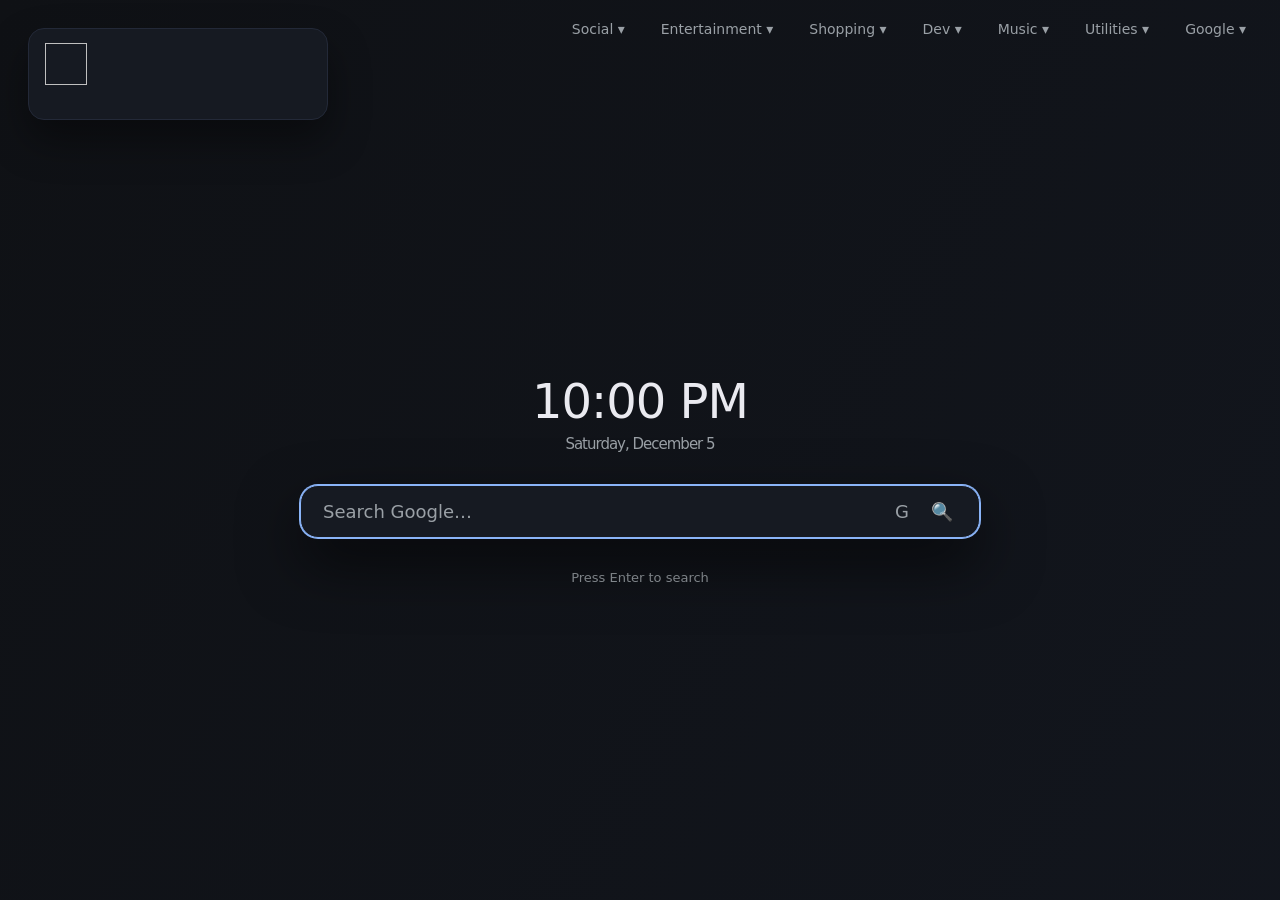
==== commit e6cca43b: "Update index.html" ====
--- a/index.html
+++ b/index.html
@@ -1,77 +1,844 @@
 <!doctype html>
 <html lang="en">
-  <head>
-    <meta charset="UTF-8" />
-    <meta name="viewport" content="width=device-width, initial-scale=1" />
-    <title>SongSelector</title>
-    <link rel="icon" type="image/x-icon" href="/favicon.ico">
-    <link rel="stylesheet" href="style.css" />
-  </head>
-
-  <body data-theme="dark">
-    <div class="app">
-
-      <aside class="sidebar">
-        <h1>🎧 SongSelector</h1>
-
-        <div id="sidebarSearchSlot"></div>
-
-        <div class="menu">
-          <button data-action="random">🎲 Random</button>
-          <button data-action="toggleFavs">★ Favourites</button>
-          <button data-action="theme">🌓 Theme</button>
-          <button data-action="reset">↺ Reset</button>
-          <button data-action="addSong">➕ Add Song</button>
-          <button data-action="bulkAdd">📦 Bulk Add</button>
+    <head>
+        <meta charset="UTF-8" />
+        <title>New Tab</title>
+        <link rel="icon" type="image/png" href="Icon.png" />
+        <meta name="viewport" content="width=device-width, initial-scale=1.0" />
+        <script>
+            /* =====================================================
+           USER CONFIGURATION (safe to edit)
+         
+           HOW TO EDIT BOOKMARKS
+           -----------------------------------------------------
+           • Each object = one dropdown folder
+           • Folder order = left to right
+           • Set enabled: false to hide a folder
+           • Add/remove links by editing the links array
+           • NO HTML OR CSS CHANGES REQUIRED
+           ===================================================== */
+
+            /*
+            ========================================================
+            BOOKMARK CONFIGURATION
+            --------------------------------------------------------
+            • Set enabled: true/false to show or hide folders
+            • Comment out individual links if not needed
+            • Add your own links using:
+                { name: "Display Name", url: "https://example.com" }
+            ========================================================
+            */
+
+            const BOOKMARK_FOLDERS = [
+                // ==================================================
+                // SOCIAL & COMMUNITY
+                // ==================================================
+                {
+                    title: "Social",
+                    enabled: true,
+                    links: [
+                        { name: "Facebook", url: "https://www.facebook.com" },
+                        { name: "Instagram", url: "https://www.instagram.com" },
+                        { name: "Reddit", url: "https://reddit.com" },
+                        // { name: "X (Twitter)", url: "https://twitter.com" },
+                        // { name: "LinkedIn", url: "https://linkedin.com" },
+                        // { name: "Discord", url: "https://discord.com/app" },
+                    ],
+                },
+
+                // ==================================================
+                // ENTERTAINMENT
+                // ==================================================
+                {
+                    title: "Entertainment",
+                    enabled: true,
+                    links: [
+                        //  { name: "Netflix", url: "https://www.netflix.com" },
+                        //  { name: "Prime Video", url: "https://www.primevideo.com" },
+                        //  { name: "Disney+", url: "https://www.disneyplus.com" },
+                        //  { name: "Spotify", url: "https://open.spotify.com" },
+                        { name: "BBC iPlayer", url: "https://www.bbc.co.uk/iplayer" },
+                        { name: "Cineby", url: "https://www.cineby.gd" },
+                        { name: "F1", url: "https://www.fullraces.com" },
+                        //  { name: "Twitch", url: "https://www.twitch.tv" },
+                    ],
+                },
+
+                // ==================================================
+                // SHOPPING & FINANCE
+                // ==================================================
+                {
+                    title: "Shopping",
+                    enabled: true,
+                    links: [
+                        { name: "Amazon", url: "https://www.amazon.co.uk" },
+                        { name: "eBay", url: "https://www.ebay.co.uk" },
+                        // { name: "PayPal", url: "https://www.paypal.com" },
+                        // { name: "Monzo", url: "https://monzo.com" },
+                        // { name: "eToro", url: "https://www.etoro.com" },
+                    ],
+                },
+
+                // ==================================================
+                // DEVELOPMENT
+                // ==================================================
+                {
+                    title: "Dev",
+                    enabled: true,
+                    links: [
+                        { name: "GitHub", url: "https://github.com" },
+                        { name: "Stack Overflow", url: "https://stackoverflow.com" },
+                        // { name: "MDN Web Docs", url: "https://developer.mozilla.org" },
+                        // { name: "W3Schools", url: "https://www.w3schools.com" },
+                        { name: "CodePen", url: "https://codepen.io" },
+                        { name: "ChatGPT", url: "https://chat.openai.com" },
+                    ],
+                },
+
+                // ==================================================
+                // MUSIC & GUITAR
+                // ==================================================
+                {
+                    title: "Music",
+                    enabled: true,
+                    links: [
+                        { name: "SongSelector2", url: "http://localhost:7999" },
+                        { name: "Ultimate Guitar", url: "https://www.ultimate-guitar.com" },
+                        { name: "Songsterr", url: "https://www.songsterr.com" },
+                        //  { name: "Spotify Web", url: "https://open.spotify.com" },
+                        { name: "SoundCloud", url: "https://soundcloud.com" },
+                    ],
+                },
+
+                // ==================================================
+                // UTILITIES
+                // ==================================================
+                {
+                    title: "Utilities",
+                    enabled: true,
+                    links: [
+                        { name: "Speedtest", url: "https://www.speedtest.net" },
+                        { name: "Can I Use", url: "https://caniuse.com" },
+                        { name: "Down For Everyone", url: "https://downforeveryoneorjustme.com" },
+                        // { name: "TinyURL", url: "https://tinyurl.com" },
+                        // { name: "WeTransfer", url: "https://wetransfer.com" },
+                    ],
+                },
+
+                // ==================================================
+                // NEWS
+                // ==================================================
+                {
+                    title: "News",
+                    enabled: false, // optional
+                    links: [
+                        { name: "BBC News", url: "https://www.bbc.co.uk/news" },
+                        { name: "Reuters", url: "https://www.reuters.com" },
+                        { name: "The Guardian", url: "https://www.theguardian.com" },
+                        { name: "Hacker News", url: "https://news.ycombinator.com" },
+                    ],
+                },
+
+                // ==================================================
+                // GOOGLE ECOSYSTEM
+                // ==================================================
+                {
+                    title: "Google",
+                    enabled: true,
+                    links: [
+                        { name: "Gmail", url: "https://mail.google.com" },
+                        { name: "YouTube", url: "https://www.youtube.com" },
+                        { name: "Drive", url: "https://drive.google.com" },
+                        { name: "Calendar", url: "https://calendar.google.com" },
+                        { name: "Photos", url: "https://photos.google.com" },
+                        { name: "Docs", url: "https://docs.google.com" },
+                        { name: "Sheets", url: "https://sheets.google.com" },
+                        { name: "Slides", url: "https://slides.google.com" },
+                        { name: "Maps", url: "https://maps.google.com" },
+                        { name: "Keep", url: "https://keep.google.com" },
+                    ],
+                },
+            ];
+
+            const WEATHER_CONFIG = {
+                lat: 52.71978,
+                lon: -1.35687,
+                hours: 6,
+            };
+            /* =====================================================
+            SEARCH ENGINE CONFIGURATION
+
+            HOW TO EDIT:
+            -----------------------------------------------------
+            • Each object = one search engine
+            • Set enabled: false to hide it
+            • searchUrl = normal search endpoint
+            • imageUrl = image search endpoint
+            • queryParam = query parameter name
+            • suggestUrl = JSONP suggestion endpoint
+            • suggestParser = function that extracts suggestions
+            ===================================================== */
+
+            const SEARCH_ENGINES = [
+                {
+                    name: "Google",
+                    enabled: true,
+                    searchUrl: "https://www.google.com/search",
+                    imageUrl: "https://www.google.com/search?tbm=isch",
+                    queryParam: "q",
+                    suggestUrl: "https://suggestqueries.google.com/complete/search?client=firefox&q=",
+                    jsonp: true,
+                    suggestParser: (data) => data[1] || [],
+                },
+                {
+                    name: "DuckDuckGo",
+                    enabled: true,
+                    searchUrl: "https://duckduckgo.com/",
+                    imageUrl: "https://duckduckgo.com/?ia=images&iax=images",
+                    queryParam: "q",
+                    jsonp: false, // ❗ no JSONP support
+                },
+                {
+                    name: "Bing",
+                    enabled: true,
+                    searchUrl: "https://www.bing.com/search",
+                    imageUrl: "https://www.bing.com/images/search",
+                    queryParam: "q",
+                    suggestUrl: "https://api.bing.com/osjson.aspx?query=",
+                    jsonp: true,
+                    suggestParser: (data) => data[1] || [],
+                },
+                {
+                    name: "Ecosia",
+                    enabled: true,
+                    searchUrl: "https://www.ecosia.org/search",
+                    imageUrl: "https://www.ecosia.org/images",
+                    queryParam: "q",
+                    jsonp: false, // ❗ no JSONP support
+                },
+            ];
+        </script>
+        <style>
+            /* =====================================================
+            THEME SETTINGS (safe to edit)
+            ===================================================== */
+            :root {
+                --bg: #0f1115;
+                --card: #161a22;
+                --text: #eaeaf0;
+                --muted: #9aa0a6;
+                --accent: #8ab4f8;
+                --border: #232938;
+                --radius: 18px;
+            }
+            /* Global reset / font */
+            * {
+                box-sizing: border-box;
+                font-family:
+                    system-ui,
+                    -apple-system,
+                    BlinkMacSystemFont,
+                    "Segoe UI",
+                    sans-serif;
+            }
+            /* =====================
+            Page background
+            ===================== */
+            body {
+                margin: 0;
+                height: 100vh;
+                color: var(--text);
+                display: flex;
+                flex-direction: column;
+                background: linear-gradient(120deg, #0f1115, #151a25, #0f1115);
+                background-size: 400% 400%;
+                animation: gradientMove 20s ease infinite;
+            }
+            @keyframes gradientMove {
+                0% {
+                    background-position: 0% 50%;
+                }
+                50% {
+                    background-position: 100% 50%;
+                }
+                100% {
+                    background-position: 0% 50%;
+                }
+            }
+            /* =====================
+            Top link menus
+            ===================== */
+            .top-links {
+                display: flex;
+                justify-content: flex-end;
+                padding: 20px 28px;
+                gap: 24px;
+                font-size: 14px;
+            }
+            .menu {
+                position: relative;
+            }
+            .menu-button {
+                background: none;
+                border: none;
+                color: var(--muted);
+                font-size: 14px;
+                cursor: pointer;
+            }
+            .menu-button:hover {
+                color: var(--text);
+            }
+            .dropdown {
+                position: absolute;
+                right: 0;
+                top: 120%;
+                background: var(--card);
+                border: 1px solid var(--border);
+                border-radius: 14px;
+                min-width: 190px;
+                padding: 6px 0;
+                display: none;
+                box-shadow: 0 20px 40px rgba(0, 0, 0, 0.5);
+                z-index: 50;
+            }
+            .menu.open .dropdown {
+                display: block;
+            }
+            .dropdown a {
+                display: block;
+                padding: 10px 16px;
+                color: var(--text);
+                text-decoration: none;
+            }
+            .dropdown a:hover {
+                background: rgba(138, 180, 248, 0.15);
+            }
+            /* =====================
+            Center content
+            ===================== */
+            .center {
+                flex: 1;
+                display: flex;
+                flex-direction: column;
+                align-items: center;
+                justify-content: center;
+                gap: 32px;
+            }
+            /* Clock */
+            .clock {
+                font-size: 48px;
+                text-align: center;
+                letter-spacing: -1px;
+            }
+            .clock span {
+                display: block;
+                font-size: 15px;
+                color: var(--muted);
+                margin-top: 6px;
+            }
+            /* =====================
+            Weather card
+            ===================== */
+            .weather {
+                position: absolute;
+                top: 28px;
+                left: 28px;
+                width: 300px;
+                display: flex;
+                flex-direction: column; /* key: stack current + hourly vertically */
+                gap: 14px;
+                background: var(--card);
+                border: 1px solid var(--border);
+                border-radius: 16px;
+                padding: 14px 16px;
+                box-shadow: 0 20px 40px rgba(0, 0, 0, 0.4);
+                font-size: 13px;
+                color: var(--muted);
+            }
+            .weather-now {
+                display: flex;
+                align-items: center;
+                gap: 12px;
+            }
+            .weather-now img {
+                width: 42px;
+                height: 42px;
+            }
+            .weather-temp {
+                font-size: 20px;
+                font-weight: 600;
+            }
+            .weather-desc {
+                text-transform: capitalize;
+            }
+            /* Hourly forecast row */
+            .weather-hourly {
+                display: flex;
+                justify-content: space-between;
+                gap: 10px;
+                padding-top: 6px;
+            }
+            .hour {
+                text-align: center;
+                min-width: 36px;
+            }
+            .hour img {
+                width: 26px;
+                height: 26px;
+            }
+            .hour span {
+                display: block;
+                font-size: 11px;
+                color: var(--muted);
+            }
+            /* =====================
+            Search box
+            ===================== */
+            .search-wrapper {
+                position: relative;
+                width: min(680px, 90%);
+            }
+            .search-box {
+                background: var(--card);
+                border: 1px solid var(--border);
+                border-radius: var(--radius);
+                display: flex;
+                align-items: center;
+                padding: 14px 20px;
+                box-shadow: 0 20px 40px rgba(0, 0, 0, 0.4);
+            }
+            .search-box:focus-within {
+                border-color: var(--accent);
+                box-shadow:
+                    0 0 0 1px var(--accent),
+                    0 25px 60px rgba(0, 0, 0, 0.6);
+            }
+            .search-box input {
+                flex: 1;
+                background: transparent;
+                border: none;
+                outline: none;
+                color: var(--text);
+                font-size: 18px;
+            }
+            .search-box input::placeholder {
+                color: var(--muted);
+            }
+            .toggle {
+                background: transparent;
+                border: none;
+                font-size: 18px;
+                cursor: pointer;
+                color: var(--muted);
+                margin-left: 10px;
+            }
+            .toggle:hover {
+                color: var(--accent);
+            }
+            /* Autocomplete dropdown */
+            .autocomplete {
+                position: absolute;
+                top: calc(100% + 10px);
+                width: 100%;
+                background: var(--card);
+                border: 1px solid var(--border);
+                border-radius: 14px;
+                box-shadow: 0 25px 60px rgba(0, 0, 0, 0.6);
+                z-index: 20;
+            }
+            .autocomplete div {
+                padding: 14px 20px;
+                cursor: pointer;
+            }
+            .autocomplete div:hover,
+            .autocomplete .active {
+                background: rgba(138, 180, 248, 0.15);
+            }
+            .hint {
+                font-size: 13px;
+                color: var(--muted);
+            }
+        </style>
+    </head>
+    <body>
+        <div class="top-links" id="bookmarks"></div>
+        <!-- Weather card -->
+        <div id="weather" class="weather">
+            <div class="weather-now">
+                <img id="weatherIcon" />
+                <div>
+                    <div id="weatherTemp" class="weather-temp"></div>
+                    <div id="weatherDesc" class="weather-desc"></div>
+                </div>
+            </div>
+            <!-- Hourly forecast injected here -->
+            <div id="hourly" class="weather-hourly"></div>
         </div>
-
-        <div class="external-search">
-          <input id="externalSearch" placeholder="Search web for song..." />
-          <div class="ext-buttons">
-            <button id="searchGoogle">Google</button>
-            <button id="searchUG">UG</button>
-          </div>
+        <!-- Center content -->
+        <div class="center">
+            <div id="clock" class="clock"></div>
+            <div class="search-wrapper">
+                <form
+                    id="searchForm"
+                    class="search-box"
+                    action="https://www.google.com/search"
+                    method="GET"
+                    autocomplete="off"
+                >
+                    <input id="searchInput" name="q" autofocus placeholder="Search Google…" />
+                    <button type="button" id="engineToggle" class="toggle">G</button>
+                    <button type="button" id="searchToggle" class="toggle">🔍</button>
+                </form>
+                <div id="autocomplete" class="autocomplete" hidden></div>
+            </div>
+            <div class="hint">Press Enter to search</div>
         </div>
-
-      </aside>
-
-      <main class="main">
-  <div class="topbar">
-    <div id="searchWrapper">
-      <input
-        id="search"
-        type="search"
-        placeholder="Search artist, title, tuning..."
-      />
-    </div>
-  </div>
-
-  <div id="songTable">
-    <div class="song-grid">
-      <div id="songContainer"></div>
-    </div>
-  </div>
-</main>
-
-    <div class="player">
-      <div class="now">
-        <div id="nowPlaying">Nothing playing</div>
-      </div>
-      <audio id="audio" controls preload="none"></audio>
-    </div>
-
-    <div class="modal hidden" id="modal">
-  <div class="modal-content">
-    <h2 id="modalTitle">Add Song</h2>
-    <div id="modalBody"></div>
-    <div class="modal-actions">
-      <button id="modalDelete" class="btn-danger hidden">Delete</button>
-      <button id="modalSave">Save</button>
-      <button id="modalCancel">Cancel</button>
-    </div>
-  </div>
-</div>
-
-    <script src="app.js"></script>
-  </body>
-</html>+        <script>
+            /* =====================
+            Clock
+            ===================== */
+            function updateClock() {
+                const now = new Date();
+                const time = now.toLocaleTimeString([], {
+                    hour: "2-digit",
+                    minute: "2-digit",
+                });
+                const date = now.toLocaleDateString([], {
+                    weekday: "long",
+                    month: "long",
+                    day: "numeric",
+                });
+                document.getElementById("clock").innerHTML = `${time}<span>${date}</span>`;
+            }
+
+            updateClock();
+            setInterval(updateClock, 1000);
+
+            /* =====================
+            Weather (Open-Meteo)
+            ===================== */
+            async function loadWeather() {
+                const { lat, lon, hours } = WEATHER_CONFIG;
+
+                const res = await fetch(
+                    `https://api.open-meteo.com/v1/forecast` +
+                        `?latitude=${lat}&longitude=${lon}` +
+                        `&current_weather=true` +
+                        `&hourly=temperature_2m,weathercode` +
+                        `&timezone=auto`
+                );
+
+                const data = await res.json();
+
+                /* Current weather */
+                document.getElementById("weatherTemp").textContent =
+                    Math.round(data.current_weather.temperature) + "°C";
+
+                document.getElementById("weatherDesc").textContent = weatherDescription(
+                    data.current_weather.weathercode
+                );
+
+                document.getElementById("weatherIcon").src = weatherIconUrl(data.current_weather.weathercode);
+
+                /* Hourly forecast: next 6 full hours */
+                const hourlyEl = document.getElementById("hourly");
+                hourlyEl.innerHTML = "";
+
+                const now = new Date();
+                const currentHour = now.toISOString().slice(0, 13);
+                const startIndex = data.hourly.time.findIndex((t) => t.startsWith(currentHour));
+
+                for (let i = startIndex + 1; i <= startIndex + hours; i++) {
+                    const hourTime = new Date(data.hourly.time[i]);
+                    const label = hourTime.toLocaleTimeString([], {
+                        hour: "2-digit",
+                        minute: "2-digit",
+                    });
+
+                    const div = document.createElement("div");
+                    div.className = "hour";
+                    div.innerHTML = `
+             <span>${label}</span>
+             <img src="${weatherIconUrl(data.hourly.weathercode[i])}">
+             <strong>${Math.round(data.hourly.temperature_2m[i])}°</strong>
+           `;
+                    hourlyEl.appendChild(div);
+                }
+            }
+
+            loadWeather();
+
+            /* Weather helpers */
+            function weatherIconUrl(code) {
+                if (code === 0) return "https://openweathermap.org/img/wn/01d.png";
+                if ([1, 2].includes(code)) return "https://openweathermap.org/img/wn/02d.png";
+                if (code === 3) return "https://openweathermap.org/img/wn/03d.png";
+                if (code >= 45 && code <= 48) return "https://openweathermap.org/img/wn/50d.png";
+                if (code >= 51 && code <= 67) return "https://openweathermap.org/img/wn/09d.png";
+                if (code >= 71 && code <= 77) return "https://openweathermap.org/img/wn/13d.png";
+                if (code >= 80 && code <= 82) return "https://openweathermap.org/img/wn/10d.png";
+                if (code >= 95) return "https://openweathermap.org/img/wn/11d.png";
+                return "https://openweathermap.org/img/wn/01d.png";
+            }
+
+            function weatherDescription(code) {
+                const map = {
+                    0: "Clear",
+                    1: "Mostly clear",
+                    2: "Partly cloudy",
+                    3: "Overcast",
+                    45: "Fog",
+                    51: "Light rain",
+                    61: "Rain",
+                    71: "Snow",
+                    80: "Showers",
+                    95: "Thunderstorm",
+                };
+                return map[code] || "Weather";
+            }
+
+            /* =====================
+             Search mode toggle
+            ===================== */
+            const form = document.getElementById("searchForm");
+            const input = document.getElementById("searchInput");
+            const engineToggle = document.getElementById("engineToggle");
+            const searchToggle = document.getElementById("searchToggle");
+
+            let imageMode = false;
+            const ENABLED_ENGINES = SEARCH_ENGINES.filter((e) => e.enabled !== false);
+
+            let currentEngineIndex = 0;
+            let currentEngine = ENABLED_ENGINES[currentEngineIndex];
+
+            // Update form action and placeholder
+            function updateFormAction() {
+                if (imageMode) {
+                    // Special handling per engine
+                    if (currentEngine.name === "Google") {
+                        form.action = currentEngine.searchUrl;
+                    } else if (currentEngine.name === "DuckDuckGo") {
+                        form.action = currentEngine.searchUrl;
+                    } else {
+                        form.action = currentEngine.imageUrl;
+                    }
+                } else {
+                    form.action = currentEngine.searchUrl;
+                }
+
+                input.name = currentEngine.queryParam;
+
+                input.placeholder = imageMode
+                    ? `Search ${currentEngine.name} Images…`
+                    : `Search ${currentEngine.name}…`;
+
+                searchToggle.textContent = imageMode ? "🖼️" : "🔍";
+            }
+
+            // Toggle between search and image mode
+            searchToggle.onclick = () => {
+                imageMode = !imageMode;
+                updateFormAction();
+            };
+
+            // Cycle through search engines
+            engineToggle.onclick = () => {
+                currentEngineIndex = (currentEngineIndex + 1) % ENABLED_ENGINES.length;
+
+                currentEngine = ENABLED_ENGINES[currentEngineIndex];
+
+                updateFormAction();
+                engineToggle.textContent = currentEngine.name[0];
+            };
+
+            // Initialise
+            updateFormAction();
+            engineToggle.textContent = currentEngine.name[0];
+
+            /* =====================
+           Autocomplete
+           ===================== */
+            const box = document.getElementById("autocomplete");
+            let activeIndex = -1;
+
+            function parseSuggestions(engine, data) {
+                switch (engine.id) {
+                    case "google":
+                    case "bing":
+                        return Array.isArray(data[1]) ? data[1] : [];
+
+                    case "ddg":
+                        return Array.isArray(data) ? data.map((item) => item.phrase) : [];
+
+                    default:
+                        return [];
+                }
+            }
+
+            window.engineSuggestionCallback = (data) => {
+                const suggestions = currentEngine.suggestParser(data).slice(0, 8);
+
+                box.innerHTML = "";
+                activeIndex = -1;
+
+                suggestions.forEach((text) => {
+                    const div = document.createElement("div");
+                    div.textContent = text;
+                    div.onclick = () => {
+                        input.value = text;
+                        input.form.submit();
+                    };
+                    box.appendChild(div);
+                });
+
+                box.hidden = suggestions.length === 0;
+            };
+
+            input.addEventListener("input", () => {
+                if (!input.value.trim()) {
+                    box.hidden = true;
+                    return;
+                }
+
+                // If engine doesn't support JSONP, disable suggestions
+                if (!currentEngine.jsonp) {
+                    box.hidden = true;
+                    return;
+                }
+
+                document.getElementById("jsonp")?.remove();
+
+                const script = document.createElement("script");
+                script.id = "jsonp";
+                script.src =
+                    currentEngine.suggestUrl + encodeURIComponent(input.value) + "&callback=engineSuggestionCallback";
+
+                document.body.appendChild(script);
+            });
+
+            input.addEventListener("keydown", (e) => {
+                const items = box.querySelectorAll("div");
+                if (!items.length) return;
+
+                if (e.key === "ArrowDown") {
+                    e.preventDefault();
+                    activeIndex = (activeIndex + 1) % items.length;
+                }
+
+                if (e.key === "ArrowUp") {
+                    e.preventDefault();
+                    activeIndex = (activeIndex - 1 + items.length) % items.length;
+                }
+
+                // Accept suggestion for editing (Google-style)
+                if ((e.key === "ArrowLeft" || e.key === "ArrowRight") && activeIndex >= 0) {
+                    e.preventDefault();
+
+                    input.value = items[activeIndex].textContent;
+
+                    // Move cursor to end
+                    requestAnimationFrame(() => {
+                        input.setSelectionRange(input.value.length, input.value.length);
+                    });
+
+                    box.hidden = true;
+                    activeIndex = -1;
+                    return;
+                }
+
+                // Submit highlighted suggestion
+                if (e.key === "Enter" && activeIndex >= 0) {
+                    e.preventDefault();
+                    input.value = items[activeIndex].textContent;
+                    input.form.submit();
+                }
+
+                items.forEach((el) => el.classList.remove("active"));
+                items[activeIndex]?.classList.add("active");
+            });
+
+            document.addEventListener("click", (e) => {
+                if (!box.contains(e.target) && e.target !== input) box.hidden = true;
+            });
+
+            /* =====================
+           Build bookmark menus
+           ===================== */
+            const bookmarksEl = document.getElementById("bookmarks");
+
+            BOOKMARK_FOLDERS.filter((folder) => folder.enabled !== false).forEach((folder) => {
+                const menu = document.createElement("div");
+                menu.className = "menu";
+
+                const button = document.createElement("button");
+                button.className = "menu-button";
+                button.textContent = folder.title + " ▾";
+
+                const dropdown = document.createElement("div");
+                dropdown.className = "dropdown";
+
+                folder.links.forEach((link) => {
+                    const a = document.createElement("a");
+                    a.href = link.url;
+                    a.textContent = link.name;
+                    dropdown.appendChild(a);
+                });
+
+                menu.appendChild(button);
+                menu.appendChild(dropdown);
+                bookmarksEl.appendChild(menu);
+            });
+
+            /* =====================
+          Dropdown menus
+          ===================== */
+            document.querySelectorAll(".menu-button").forEach((button) => {
+                button.addEventListener("click", (e) => {
+                    e.stopPropagation();
+                    const menu = button.parentElement;
+
+                    document.querySelectorAll(".menu").forEach((m) => {
+                        if (m !== menu) m.classList.remove("open");
+                    });
+
+                    menu.classList.toggle("open");
+                });
+            });
+
+            document.addEventListener("click", () => {
+                document.querySelectorAll(".menu").forEach((m) => m.classList.remove("open"));
+            });
+
+            /* =====================
+          Smart URL detection
+          ===================== */
+            form.addEventListener("submit", (e) => {
+                const value = input.value.trim();
+
+                const isURL = value.includes(".") && !value.includes(" ") && !value.startsWith("?");
+
+                if (isURL) {
+                    e.preventDefault();
+                    const url =
+                        value.startsWith("http://") || value.startsWith("https://") ? value : "https://" + value;
+
+                    window.location.href = url;
+                    return;
+                }
+
+                // Handle special image parameters
+                if (imageMode) {
+                    if (currentEngine.name === "Google") {
+                        e.preventDefault();
+                        window.location.href =
+                            currentEngine.searchUrl + "?q=" + encodeURIComponent(value) + "&tbm=isch";
+                    } else if (currentEngine.name === "DuckDuckGo") {
+                        e.preventDefault();
+                        window.location.href =
+                            currentEngine.searchUrl + "?q=" + encodeURIComponent(value) + "&ia=images&iax=images";
+                    }
+                }
+            });
+        </script>
+    </body>
+</html>
